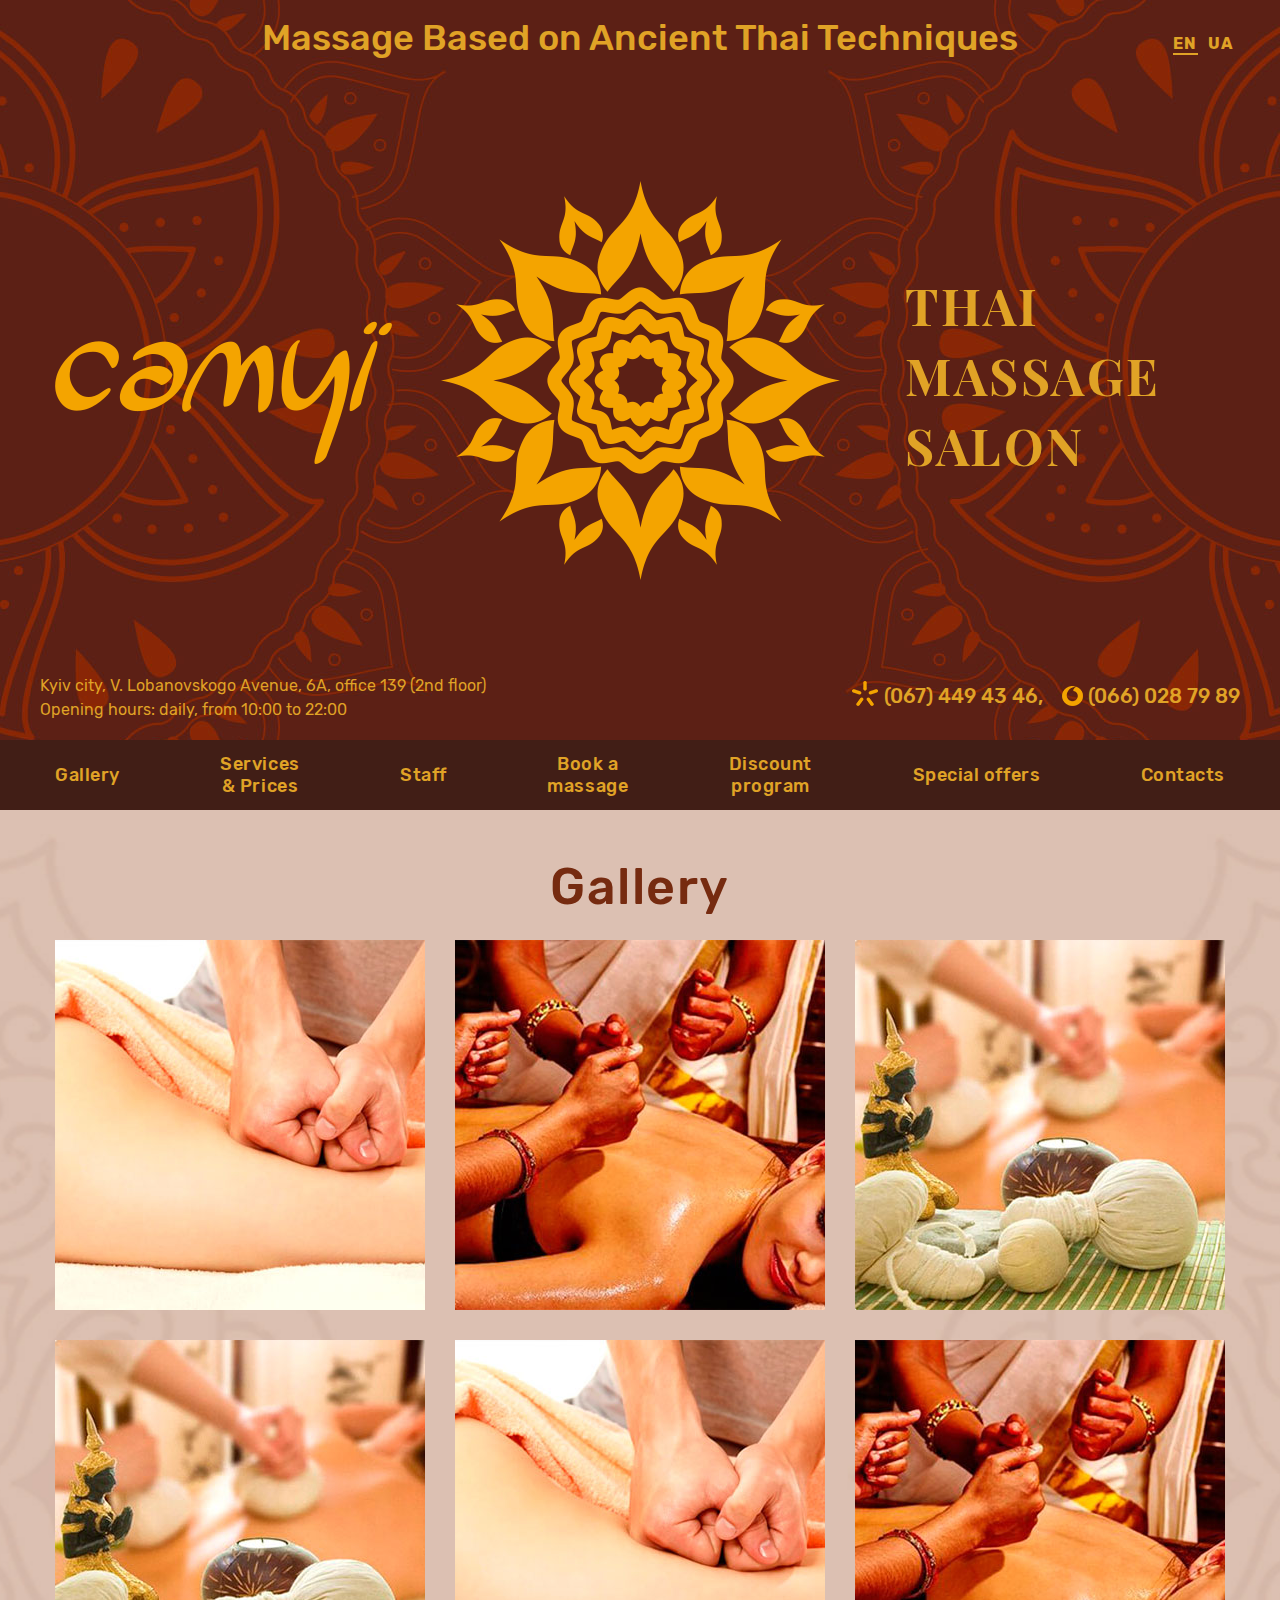
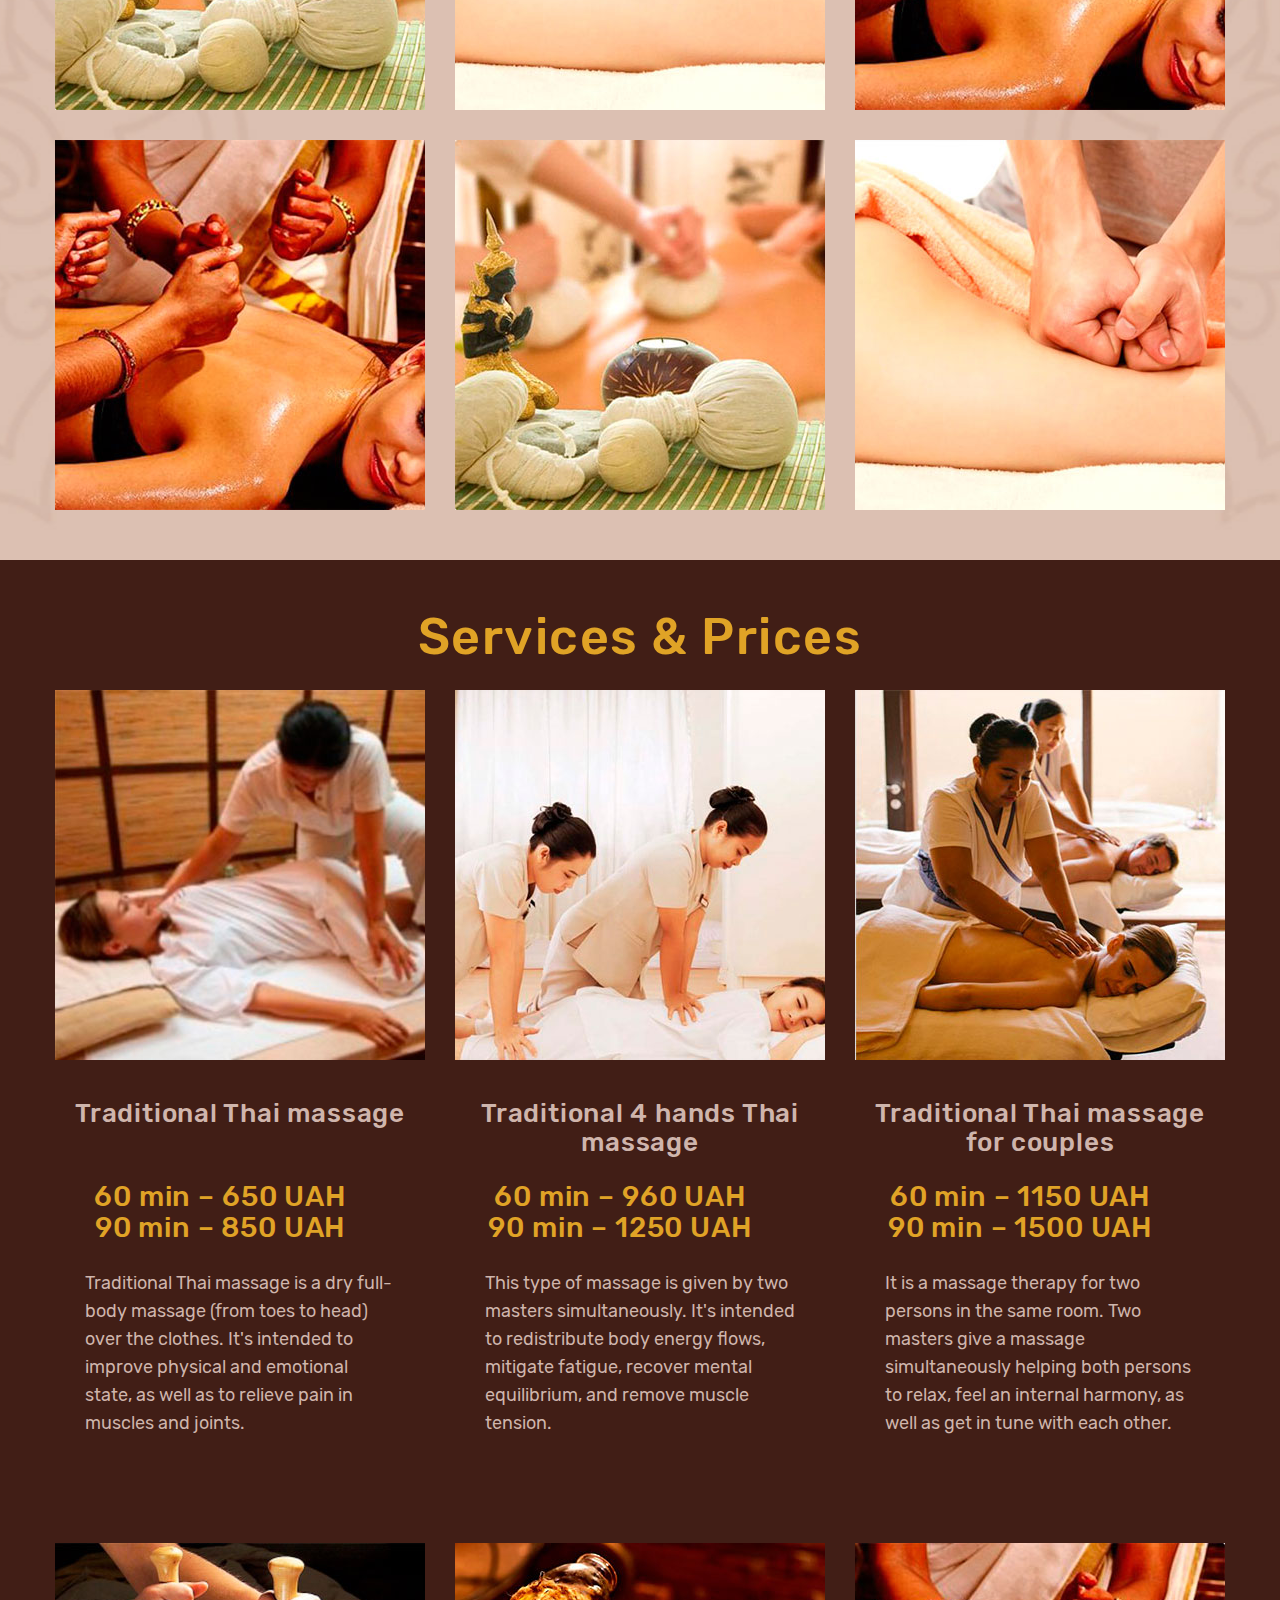
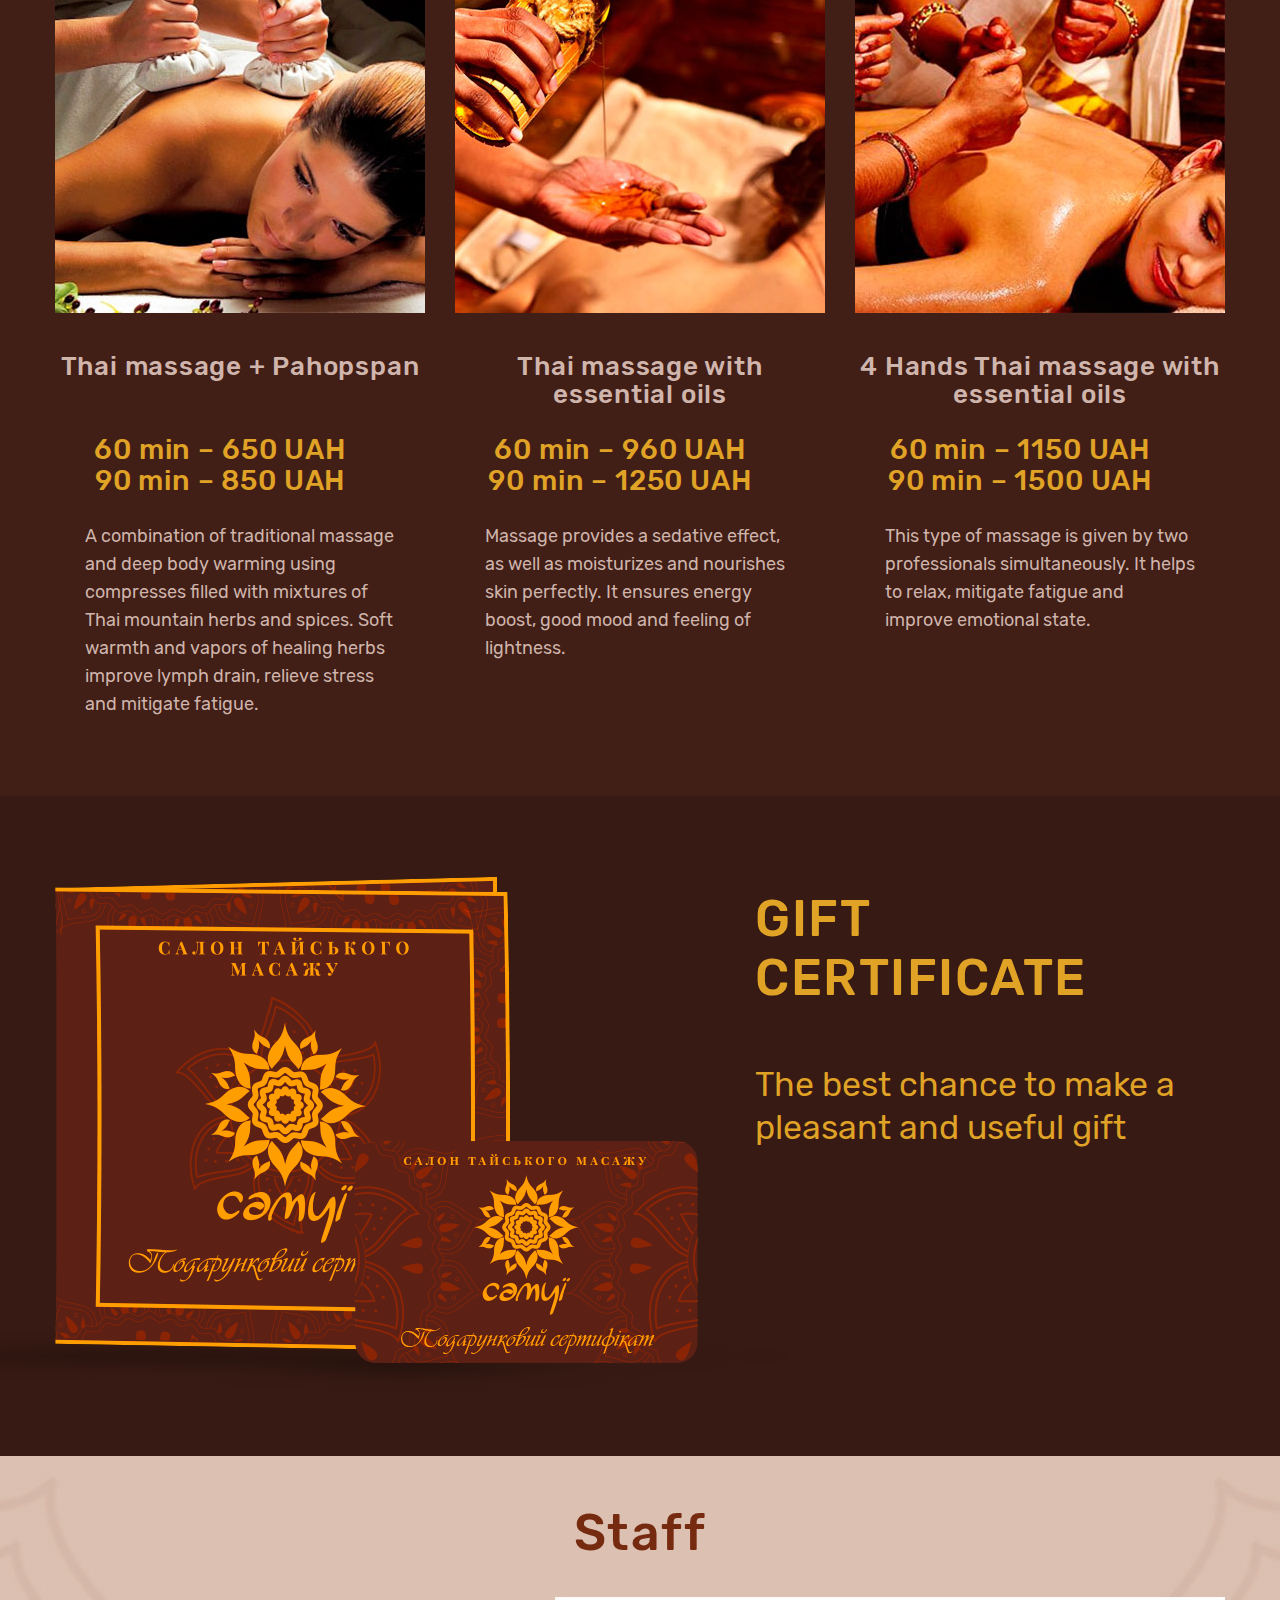
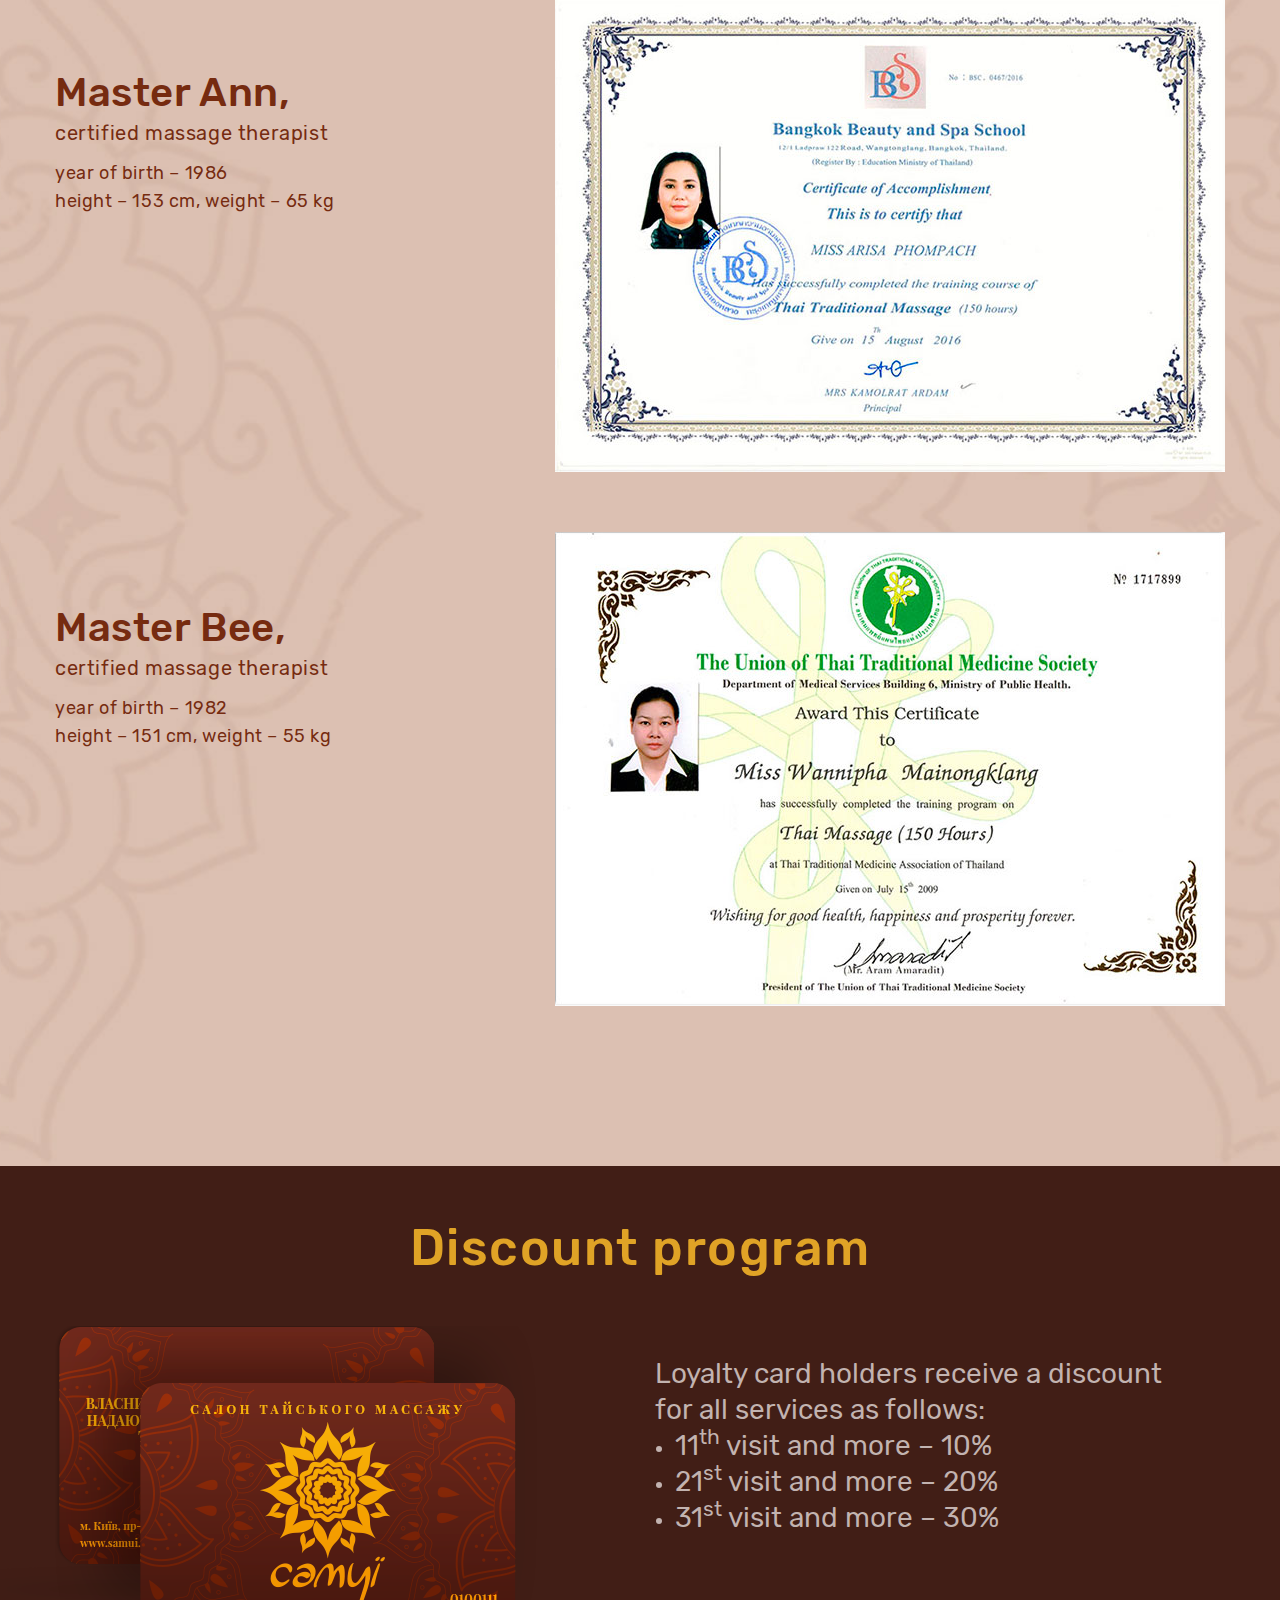
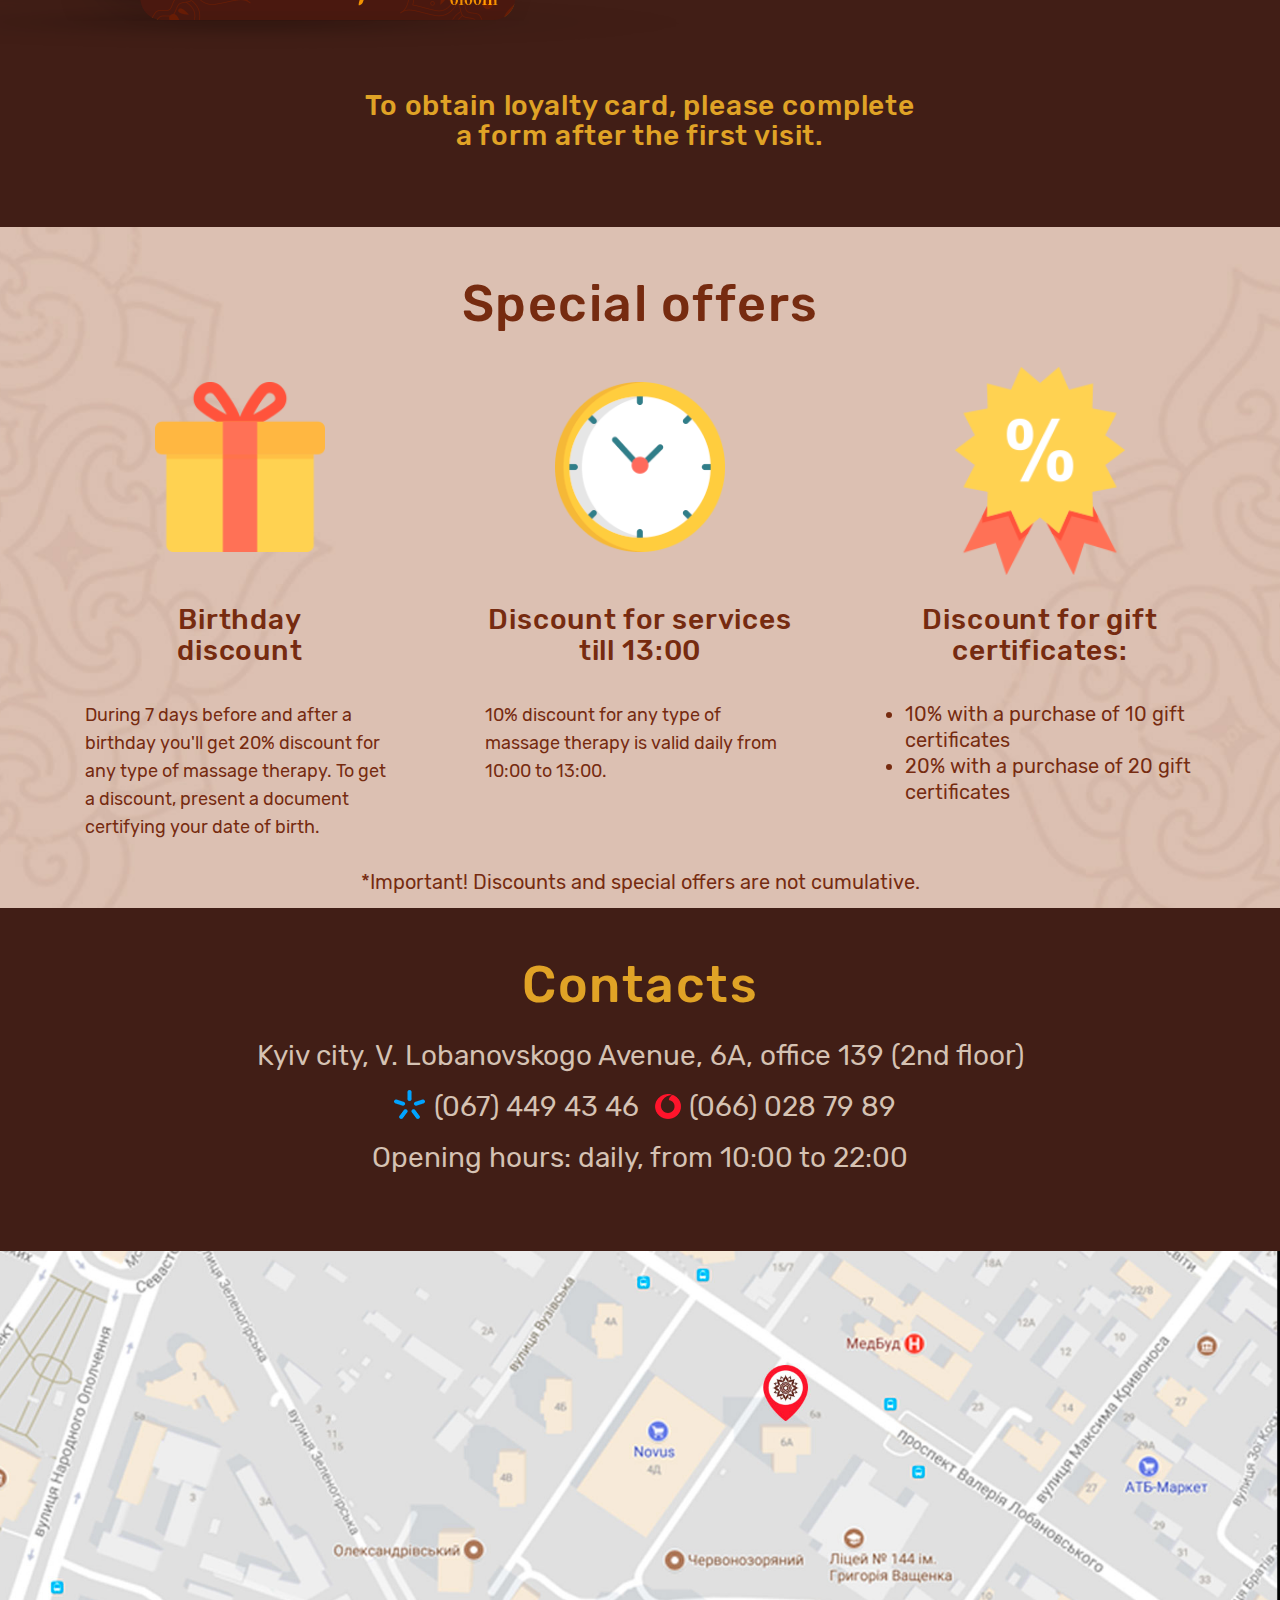
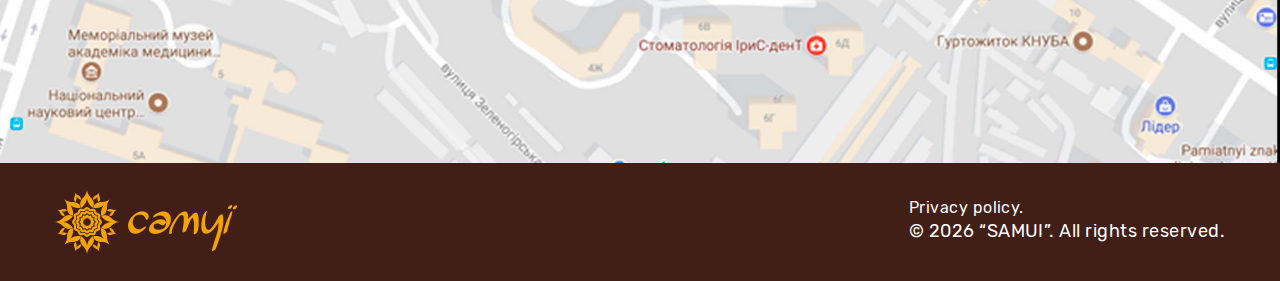
==== en.html @ f9233ba2 "+ eng" ====
<!DOCTYPE html>
<html lang="ua">
<head>
	<meta charset="utf-8" />
	<title>SAMUI - Massage Based on Ancient Thai Techniques</title>
	<meta http-equiv="X-UA-Compatible" content="IE=edge" />
	<meta name="viewport" content="width=device-width, initial-scale=1, maximum-scale=1" />
	<link rel="stylesheet" href="libs/bootstrap/css/bootstrap.min.css">
	<link rel="icon" type="image/ico" href="fav.ico" />
	<link rel="stylesheet" href="css/main.css" />
	<link rel="stylesheet" href="css/media.css" />
	<link rel="stylesheet" href="css/fonts.css" />
	<link rel="stylesheet" href="libs/animate/animate.min.css" />
	<link rel="stylesheet" href="libs/magnific-popup/magnific-popup.css" />
	<link rel="stylesheet" href="libs/slick/slick.css" />
	<link rel="stylesheet" href="libs/slick/slick-theme.css" />
	<link rel="stylesheet" href="libs/datetime/jquery.datetimepicker.min.css">
	<link rel="stylesheet" href="https://maxcdn.bootstrapcdn.com/font-awesome/4.7.0/css/font-awesome.min.css">
</head>
<body>
	<div class="menu--scrolled">
		<div class="container relative">
			<div class="top_menu">
				<div class="phone">
					<a href="tel:+380674494346">(067) 449 43 46</a>
					<a href="tel:+380660287989">(066) 028 79 89</a>
				</div>
				<div class="top_lang">
					<ul class="lang">
						<li class="active">en</li>
						<a href="index.html"><li>ua</li></a>
					</ul>
				</div>
				<!-- <div class="top_btn">
					<a href="#topFormWrapper" class="popup"><button>Передзвоніть мені</button></a>
				</div> -->
			</div>
			<div class="menu--scrolled_wrapper">
				<div class="logo">
					<img src="img/logo_menu.png" alt="">
				</div>
				<ul class="menu2">
					<a class="scroll" href="#gallery"><li>Gallery</li></a>
					<a class="scroll" href="#price"><li>Services <br> & Prices</li></a>
					<a class="scroll" href="#personal"><li>Staff</li></a>
					<a class="popup" href="#bookFormWrapper"><li>Book a <br>massage</li></a>
					<a class="scroll" href="#discount"><li>Discount <br> program</li></a>
					<a class="scroll" href="#gift"><li>Special offers</li></a>
					<a class="scroll" href="#contact"><li>Contacts</li></a>
				</ul>
			</div>	
		</div>
	</div>
	<!-- main -->
	<main>
		<div class="container relative">
			<div class="toggle_btn">
				<span class="sandwich">
					<span class="sw-topper"></span>
					<span class="sw-bottom"></span>
					<span class="sw-footer"></span>
				</span>
			</div>
			<ul class="lang">
				<li class="active">en</li>
				<a href="index.html"><li>ua</li></a>
			</ul>
			<div class="top_desc">
				Massage Based on Ancient Thai Techniques
			</div>
			<div class="main_content">
				<img src="img/logo.png" alt="">
				<h1>THAI MASSAGE SALON</h1>
			</div>
			<div class="main_contact">
				<div class="adress">
					Kyiv city, V. Lobanovskogo Avenue, 6А, office 139 (2nd floor) <br>Opening hours: daily, from 10:00 to 22:00
				</div>
				<div class="phone">
					<a href="tel:+380674494346">(067) 449 43 46</a>,
					<a href="tel:+380660287989">(066) 028 79 89</a>
				</div>
			</div>
		</div>
	</main>
	<!-- main -->

	<div class="menu">
		<div class="container">
			<ul>
				<a class="scroll" href="#gallery"><li>Gallery</li></a>
				<a class="scroll" href="#price"><li>Services <br> & Prices</li></a>
				<a class="scroll" href="#personal"><li>Staff</li></a>
				<a class="popup" href="#bookFormWrapper"><li>Book a <br>massage</li></a>
				<a class="scroll" href="#discount"><li>Discount <br> program</li></a>
				<a class="scroll" href="#gift"><li>Special offers</li></a>
				<a class="scroll" href="#contact"><li>Contacts</li></a>
			</ul>
		</div>
	</div>


	<section id="gallery" class="gallery">
		<div class="container">
			<h3>Gallery</h3>
			<div class="gallery_wrapper">
				<img src="img/gallery_1.jpg" alt="">
				<img src="img/gallery_2.jpg" alt="">
				<img src="img/gallery_3.jpg" alt="">
				<img src="img/gallery_3.jpg" alt="">
				<img src="img/gallery_1.jpg" alt="">
				<img src="img/gallery_2.jpg" alt="">
				<img src="img/gallery_2.jpg" alt="">
				<img src="img/gallery_3.jpg" alt="">
				<img src="img/gallery_1.jpg" alt="">
			</div>
		</div>
	</section>

	<section id="price" class="price">
		<div class="container">
			<h3 class="yellow">Services & Prices</h3>
			<div class="row">
				<div class="col-sm-4">
					<img src="img/price_1.jpg" alt="">
					<h4>Traditional Thai massage <span>1</span></h4>
					<h5>60 min – 650 UAH <br>90 min – 850 UAH</h5>
					<p>Traditional Thai massage is a
dry full-body massage (from
toes to head) over the clothes.
It's intended to improve
physical and emotional state, as
well as to relieve pain in
muscles and joints.</p>
				</div>
				<div class="col-sm-4">
					<img src="img/price_2.jpg" alt="">
					<h4>Traditional 4 hands Thai massage</h4>
					<h5>60 min – 960 UAH <br>90 min – 1250 UAH</h5>
					<p>This type of massage is given by
two masters simultaneously.
It's intended to redistribute
body energy flows, mitigate
fatigue, recover mental
equilibrium, and remove
muscle tension.</p>
				</div>
				<div class="col-sm-4">
					<img src="img/price_3.jpg" alt="">
					<h4>Traditional Thai massage for couples</h4>
					<h5>60 min – 1150 UAH <br>90 min – 1500 UAH</h5>
					<p>It is a massage therapy for two
persons in the same room. Two
masters give a massage
simultaneously helping both
persons to relax, feel an
internal harmony, as well as get
in tune with each other.</p>
				</div>
			<!-- </div>
			<div class="row"> -->
				<div class="col-sm-4">
					<img src="img/price_4.jpg" alt="">
					<h4>Thai massage + Pahopspan <br><span>1</span></h4>
					<h5>60 min – 650 UAH <br>90 min – 850 UAH</h5>
					<p>A combination of traditional
massage and deep body
warming using compresses
filled with mixtures of Thai
mountain herbs and spices. Soft
warmth and vapors of healing
herbs improve lymph drain,
relieve stress and mitigate
fatigue.</p>
				</div>
				<div class="col-sm-4">
					<img src="img/price_5.jpg" alt="">
					<h4>Thai massage with essential oils</h4>
					<h5>60 min – 960 UAH <br>90 min – 1250 UAH</h5>
					<p>Massage provides a sedative
effect, as well as moisturizes
and nourishes skin perfectly. It
ensures energy boost, good
mood and feeling of lightness.</p>
				</div>
				<div class="col-sm-4">
					<img src="img/price_6.jpg" alt="">
					<h4>4 Hands Thai massage with essential oils</h4>
					<h5>60 min – 1150 UAH <br>90 min – 1500 UAH</h5>
					<p>This type of massage is given by
two professionals
simultaneously.
It helps to relax, mitigate
fatigue and improve emotional
state.</p>
				</div>
			</div>
		</div>
	</section>
	
	<section id="gift" class="gift">
		<div class="container">
			<div class="row">
				<div class="col-sm-6 col-md-7 gift_pict">
					<img src="img/gift.png" alt="">
					<img class="shadow" src="img/shadow.png" alt="">
				</div>
				<div class="col-sm-6 col-md-5">
					<h3 class="yellow">GIFT <br>CERTIFICATE</h3>
					<p>The best chance to make a pleasant and useful gift</p>
				</div>
			</div>
		</div>
	</section>

	<section id="personal" class="personal">
		<div class="container">
			<h3>Staff</h3>
			<div class="row">
				<div class="col-sm-5 col-md-5">
					<img src="img/personal_1.jpg" alt="">
					<h4>Master Ann, <br><span>certified massage therapist</span></h4>
					<p>year of birth – 1986 <br>height – 153 cm, weight – 65 kg</p>
				</div>
				<div class="col-sm-7 col-md-7 cert">
					<img src="img/personal_cert_1.jpg" alt="">
				</div>
			</div>
			<div class="row">
				<div class="col-sm-5 col-md-5">
					<img src="img/personal_1.jpg" alt="">
					<h4>Master Bee, <br><span>certified massage therapist</span></h4>
					<p>year of birth – 1982 <br>height – 151 cm, weight – 55 kg</p>
				</div>
				<div class="col-sm-7 col-md-7 cert">
					<img src="img/personal_cert_2.jpg" alt="">
				</div>
			</div>
		</div>
	</section>
	
	<section id="discount" class="discount">
		<div class="container">
			<h3 class="yellow">Discount program</h3>
			<div class="row">
				<div class="col-sm-6 col-lg-5 col-md-6">
					<img src="img/cert.png" alt="">
					<img src="img/shadow2.png" alt="" class="shadow">
				</div>
				<div class="col-sm-6 col-md-6 col-lg-6 col-lg-offset-1 discount_text">
					<p>Loyalty card holders receive a discount <br>for all services as follows:</p>
					<ul>
						<li><span>11<sup>th</sup> visit and more – 10%</span></li>
						<li><span>21<sup>st</sup> visit and more – 20%</span></li>
						<li><span>31<sup>st</sup> visit and more – 30%</span></li>
					</ul>
				</div>
			</div>
			<h5>To obtain loyalty card, please complete <br>a form after the first visit.</h5>
		</div>
	</section>

	<section class="promo">
		<div class="container">
			<h3>Special offers</h3>
			<div class="row">
				<div class="col-sm-4">
					<div class="promo_pict">
						<img src="img/promo_1.png" alt="">
					</div>
					<h4>Birthday <br>discount</h4>
					<p>During 7 days before and after a
birthday you'll get 20% discount
for any type of massage
therapy. To get a discount,
present a document certifying
your date of birth.</p>
				</div>
				<div class="col-sm-4">
					<div class="promo_pict">
						<img src="img/promo_2.png" alt="">
					</div>
					<h4>Discount for services <br>till 13:00</h4>
					<p>10% discount for any type of
massage therapy is valid daily
from 10:00 to 13:00.</p>
				</div>
				<div class="col-sm-4">
					<div class="promo_pict">
						<img src="img/promo_3.png" alt="">
					</div>
					<h4>Discount for gift <br>certificates:</h4>
					<ul>
						<li><span>10% with a purchase of 10 gift certificates</span></li>
						<li><span>20% with a purchase of 20 gift certificates</span></li>
					</ul>
				</div>
			</div>
			<h5>*Important! Discounts and special offers are not cumulative.</h5>
		</div>
	</section>

	<section id="contact" class="contact">
		<div class="container">
			<h3 class="yellow">Contacts</h3>
			<p>Kyiv city, V. Lobanovskogo Avenue, 6А, office 139 (2nd floor)</p>
			<p><a href="tel:+380674494346">(067) 449 43 46</a><a href="tel:+380660287989">(066) 028 79 89</a></p>
			<p>Opening hours: daily, from 10:00 to 22:00</p>
		</div>
	</section>

	<section class="map">
		<img src="img/map.jpg" alt="">
	</section>

	<footer>
		<div class="container">
			<div class="footer_wrapper">
				<img src="img/logo_footer.png" alt="">
				<div class="policy">
					<a class="popup" href="#politics">Privacy policy.</a>
					<p>&copy; <script type="text/javascript">var mdate = new Date(); document.write(mdate.getFullYear());</script> “SAMUI”. All rights reserved.</p>
				</div>
			</div>
		</div>
	</footer>
	<div class="hidden">
		<div class="politics" id="politics">
			<h3>Политика конфиденциальности</h3>
			<div class="politics_text">
				<p>
				Ваша конфиденциальность очень важна для нас. Мы хотим, чтобы Ваша работа в Интернет по возможности была максимально приятной и полезной, и Вы совершенно спокойно использовали широчайший спектр информации, инструментов и возможностей, которые предлагает Интернет.<br><br>
				Личная информация Членов, собранная при регистрации (или в любое другое время) преимущественно используется для подготовки Продуктов или Услуг в соответствии с Вашими потребностями. Ваша информация не будет передана или продана третьим сторонам. Однако мы можем частично раскрывать личную информацию в особых случаях, описанных в «Согласии с рассылкой»<br><br>
				<b>Какие данные собираются на сайте</b><br>
				При добровольной регистрации на получение рассылки «Инсайдер интернет предпринимателя» вы отправляете свое Имя и E-mail через форму регистрации.<br><br>
				<b>С какой целью собираются эти данные</b><br>
				Имя используется для обращения лично к вам, а ваш e-mail для отправки вам писем рассылок, новостей тренинга, полезных материалов, коммерческих предложений.<br>
				Ваши имя и e-mail не передаются третьим лицам, ни при каких условиях кроме случаев, связанных с исполнением требований законодательства. Ваше имя и e-mail на защищенных серверах сервиса getresponse.com и используются в соответствии с его политикой конфиденциальности.<br><br>
				Вы можете отказаться от получения писем рассылки и удалить из базы данных свои контактные данные в любой момент, кликнув на ссылку для отписки, присутствующую в каждом письме.<br><br>
				<b>Как эти данные используются</b><br>
				На сайте www.site.com используются куки (Cookies) и данные о посетителях сервиса Google Analytics.<br><br>
				При помощи этих данных собирается информация о действиях посетителей на сайте с целью улучшения его содержания, улучшения функциональных возможностей сайта и, как следствие, создания качественного контента и сервисов для посетителей.<br><br>
				Вы можете в любой момент изменить настройки своего браузера так, чтобы браузер блокировал все файлы cookie или оповещал об отправке этих файлов. Учтите при этом, что некоторые функции и сервисы не смогут работать должным образом.<br><br>
				<b> Как эти данные защищаются</b><br>
				Для защиты Вашей личной информации мы используем разнообразные административные, управленческие и технические меры безопасности. Наша Компания придерживается различных международных стандартов контроля, направленных на операции с личной информацией, которые включают определенные меры контроля по защите информации, собранной в Интернет.<br><br>
				Наших сотрудников обучают понимать и выполнять эти меры контроля, они ознакомлены с нашим Уведомлением о конфиденциальности, нормами и инструкциями.<br><br>
				Тем не менее, несмотря на то, что мы стремимся обезопасить Вашу личную информацию, Вы тоже должны принимать меры, чтобы защитить ее.<br><br>
				Мы настоятельно рекомендуем Вам принимать все возможные меры предосторожности во время пребывания в Интернете. Организованные нами услуги и веб-сайты предусматривают меры по защите от утечки, несанкционированного использования и изменения информации, которую мы контролируем. Несмотря на то, что мы делаем все возможное, чтобы обеспечить целостность и безопасность своей сети и систем, мы не можем гарантировать, что наши меры безопасности предотвратят незаконный доступ к этой информации хакеров сторонних организаций.<br><br>
				В случае изменения данной политики конфиденциальности вы сможете прочитать об этих изменениях на этой странице или, в особых случаях, получить уведомление на свой e-mail.<br><br>
				Для связи с администратором сайта по любым вопросам вы можете написать письмо на e-mail: test@gmail.com
			</p>
			</div>
		</div>
	</div>
	<div class="hidden">
		<div class="form_wrapper" id="topFormWrapper">
			<h6>Заполните форму,</h6>
			<p>чтобы оставить заявку <br>для подбора компрессора и получить сертификат на сумму до 20 000 грн</p>
			<form method="post" class="form" id="topForm" action="mail.php">
				<input type="hidden" name="whatform" value="Форма - Задать вопрос специалисту" />
				<input type="text" name="name" placeholder="Ваше имя" />
				<input type="tel" name="phone" class="phone" placeholder="Ваш телефон" />
				<input type="email" name="email" placeholder="Ваш e-mail" />
				<button class="main_btn">Перезвоните мне</button>
			</form>
		</div>
	</div>
	<div class="hidden">
		<div class="form_wrapper" id="bookFormWrapper">
			<h6>Fill in the form,</h6>
			<p>for booking a massage</p>
			<form method="post" class="form" id="bookForm" action="mail.php">
				<input type="hidden" name="whatform" value="Форма - Записаться на массаж" />
				<input type="text" name="name" placeholder="Your name" />
				<input type="tel" name="phone" class="phone" placeholder="Your phone number" />
				<input type="email" name="email" placeholder="Your e-mail" />
				<input class="datetimepicker" placeholder="Choose a date and time" name="date" type="text">
				<select name="master">
					<option value="" disabled selected>Сhoose a masseur</option>
					<option value="">Master Ann</option>
					<option value="">Master Bee</option>
				</select>
				<button class="main_btn">Book a massage</button>
			</form>
		</div>
	</div>
	<!--[if lt IE 9]>
	<script src="libs/html5shiv/es5-shim.min.js"></script>
	<script src="libs/html5shiv/html5shiv.min.js"></script>
	<script src="libs/html5shiv/html5shiv-printshiv.min.js"></script>
	<script src="libs/respond/respond.min.js"></script>
	<![endif]-->

	<script src="libs/jquery/jquery-2.1.4.min.js"></script>
	<script src="libs/jquery-ui/jquery-ui.min.js"></script>
	<script src="libs/bootstrap/js/bootstrap.min.js"></script>
	<script src="libs/magnific-popup/jquery.magnific-popup.min.js"></script>
	<script src="libs/slick/slick.min.js"></script>
	<script src="libs/maskedinput/jquery.maskedinput.min.js"></script>
	<script src="libs/validation/jquery.validate.min.js"></script>
	<script src="libs/animate/wow.min.js"></script>
	<script src="libs/datetime/jquery.datetimepicker.full.min.js"></script>
	<script>
		new WOW().init();
	</script>
	<script src="js/common.js"></script>
	
</body>
</html>
---- css/main.css ----
body {
	font: 2rem "Rubik", sans-serif;
	min-width: 320px;
	font-weight: normal;
	position: relative;
	max-width: 1920px;
	margin: 0 auto;
	overflow-x: hidden;
}
img {
	height: auto;
}
p {
	font-size: 1.8rem;
	line-height: 2.8rem;
	margin: 0;
}
.dot {
	position: relative;
	z-index: 300;
}
.mfp-counter {
	display: none;
}
.slick-active .dot {
	
}
.next, .prev {
	position: absolute;
	z-index: 300;
	cursor: pointer;
	bottom: -10px;
}
.next {
	font-size: 40px;
	color: #e0a326;
	right: 0;
}
.next:hover {
	background-image: url("../img/next_hover.png");
}
.prev {
	font-size: 40px;
	color: #e0a326;
	left: 0;
}
.prev:hover {
	background-image: url("../img/prev_hover.png");
}
.slider_wrapper {
	position: relative;
	display: none;
}
.slider_wrapper:after, .slider:after {
	content: "";
	display: table;
	clear: both;
}
.toggle_btn {
	display: none;
	height: 30px;
	width: 30px;
	position: fixed;
	z-index: 200;
	top: 15px;
	right: 15px;
	left: auto;
	background-color: #e0a326;
	-webkit-border-radius: 3px;
	-moz-border-radius: 3px;
	-ms-border-radius: 3px;
	-o-border-radius: 3px;
	border-radius: 3px;
}
.toggle_btn .sandwich {
	width: 30px;
  height: 30px;
  position: absolute;
  top: 0;
  bottom: 0;
  left: 0;
  right: 0;
  margin: auto;
}
.toggle_btn .sandwich span {
	height: 2px;
    width: 24px;
    position: relative;
    border-radius: 2px;
    left: 3px;
    background-color: #371a13;
    display: block;
}
.toggle_btn .sandwich span.sw-topper {
	top: 6px;
    transition: transform 0.3s, top 0.2s;
}
.toggle_btn .sandwich span.sw-bottom {
	top: 12px;
    transition: transform 0.3s, top 0.2s;
    transition-delay: 0.1s, 0s;
}
.toggle_btn .sandwich span.sw-footer {
	top: 18px;
    transition: all 0.5s;
    transition-delay: 0.1s;
}
.toggle_btn .sandwich.active .sw-topper {
	top: 15px;
	-moz-transform: rotate(-45deg);
	transform: rotate(-45deg);
}
.toggle_btn .sandwich.active .sw-bottom {
	top: 13px;
	-moz-transform: rotate(45deg);
	transform: rotate(45deg);
}
.toggle_btn .sandwich.active .sw-footer {
	opacity: 0;
	top: 0;
	transform: rotate(180deg);
}
.relative {
	position: relative;
}
button {
	border: none;
	background: none;
}
button, button:focus, button:hover, input, .thumbnail, .slick-slide, img, ul, li, a, a:focus, a:hover, div, div:focus textarea, textarea:focus {
	outline: none;
	text-decoration: none;
	color: inherit;
}
.politics {
	background-color: #fff;
}
.politics p {
	font-size: 18px;
	color: #000;
}
.politics_text {
	padding: 20px 40px;
}
.politics h3 {
	background: #1782ab;
	font-size: 24px;
	color: #fff;
	text-transform: uppercase;
	text-align: center;
	padding: 20px 0;
	margin: 0;
}
@media only screen and (max-width : 767px) {
	.politics h3 {
		font-size: 23px;
	}
}
section {
	padding-top: 5rem;
	position: relative;
	background-repeat: no-repeat;
	background-position: center top;
}
section h6 {
	font-weight: bold;
	font-size: 24px;
}
section h4 {
	font-size: 2.6rem;
}
section h3 {
	font-size: 5rem;
	font-weight: 500;
	letter-spacing: .03em;
	text-align: center;
	margin-top: 0;
	margin-bottom: 2.5rem;
	color: #762b10;
}
section h3.yellow {
	color: #e0a326;
}
ul {
	list-style-type: none;
	padding: 0;
}
.thanks_body {
	background-image: -webkit-linear-gradient(to bottom right, #ffb206, #6eb016);
	background-image: -moz-linear-gradient(to bottom right, #ffb206, #6eb016);
	background-image: -ms-linear-gradient(to bottom right, #ffb206, #6eb016);
	background-image: linear-gradient(to bottom right, #ffb206, #6eb016);
	background-repeat: no-repeat;
	background-position-x: center;
	margin: 0;
	height: 100%;
	color: #fff;
	display: table;
	width: 100%;
	text-align: center;
}
.thanks_body h4 {
	font-size: 36px;
	margin-top: 0;
}
.thanks_body p {
	font-size: 24px;
	margin-bottom: 0;
}
.thanks_page {
	display: table-cell;
	vertical-align: middle;
}
footer {
	background-color: #411e16;
	color: #fff;
}
footer .footer_wrapper {
	height: 118px;
	display: -webkit-box;
	display: -moz-box;
	display: -ms-flexbox;
	display: -webkit-flex;
	display: flex;
	-webkit-box-pack: space-between;
	-webkit-justify-content: space-between;
	-ms-flex-pack: space-between;
	justify-content: space-between;
	-webkit-box-align: center;
	-webkit-flex-align: center;
	-ms-flex-align: center;
	-webkit-align-items: center;
	align-items: center;
	font-size: 1.6rem;
	letter-spacing: .03em;
}
.form_wrapper {
	margin: auto;
	text-align: center;
	position: relative;
	background-color: #411e16;
	border: 4px solid #e0a326;
	max-width: 470px;
	padding: 5rem 0;
}
.form_wrapper h6 {
	font-weight: 500;
	font-size: 3rem;
	color: #e0a326;
}
.form_wrapper p {
	font-size: 2rem;
	color: #e0a326;
}
label.error {
	color: red;
}
.form input::-webkit-input-placeholder {
	font-size: 1.8rem;
	color: #000;
}
.form input::-moz-placeholder {
	font-size: 1.8rem;
	color: #000;
}
.form input:-ms-input-placeholder {
	font-size: 1.8rem;
	color: #000;
}
.form input:-moz-placeholder {
	font-size: 1.8rem;
	color: #000;
}
.form textarea::-webkit-input-placeholder {
	font-size: 1.8rem;
	color: #000;
}
.form textarea::-moz-placeholder {
	font-size: 1.8rem;
	color: #000;
}
.form textarea:-ms-input-placeholder {
	font-size: 1.8rem;
	color: #000;
}
.form textarea:-moz-placeholder {
	font-size: 1.8rem;
	color: #000;
}
.form input, select {
	width: 100%;
	max-width: 370px;
	-webkit-border-radius: 3px;
	-ms-border-radius: 3px;
	-moz-border-radius: 3px;
	-o-border-radius: 3px;
	border-radius: 3px;
	margin-top: 15px;
	color: #000;
	height: 60px;
	border: 0;
	text-indent: 3rem;
}
.form button {
	width: 100%;
	max-width: 370px;
	margin-top: 15px;
}
.top_desc {
	font-size: 3.6rem;
	line-height: 4.6rem;
	font-weight: 500;
	text-align: center;
}
h1{
	font: 5rem "PlayfairDisplay", sans-serif;
	line-height: 7rem;
	letter-spacing: .05em;
	font-weight: bold;
	text-transform: uppercase;
	position: relative;
	padding-top: 9rem;
	left: 65px;
}
main {
	background-image: url("../img/main.jpg");
	color: #e0a326;
	height: 740px;
	background-repeat: no-repeat;
	background-position: center top;
	padding-top: 15px;
}
main .container {
	height: 100%;
}
.main_content {
	margin-top: 12rem;
}
.main_contact {
	position: absolute;
	width: 100%;
	bottom: 0;
	left: 0;
	padding-bottom: 1.8rem;
	/*display: -webkit-box;
	display: -moz-box;
	display: -ms-flexbox;
	display: -webkit-flex;
	display: flex;
	-webkit-box-pack: space-between;
	-webkit-justify-content: space-between;
	-ms-flex-pack: space-between;
	justify-content: space-between;
	-webkit-box-align: center;
	-webkit-flex-align: center;
	-ms-flex-align: center;
	-webkit-align-items: center;
	align-items: center;*/
}
.main_contact .phone {
	font-weight: 500;
	font-size: 2rem;
	float: right;
	padding-top: 1rem;
}
.main_contact .adress {
	font-size: 1.6rem;
	line-height: 2.4rem;
	float: left;
}
.main_contact .phone a {
	margin-left: 4rem;
	position: relative;
}
.main_contact .phone a:before {
	content: "";
	position: absolute;
	left: -32px;
}
.main_contact .phone a:first-of-type:before {
	width: 26px;
	height: 25px;
	background-image: url("../img/phone1_icon.png");
	top: -3px;
}
.main_contact .phone a:last-of-type:before {
	width: 21px;
	height: 20px;
	background-image: url("../img/phone2_icon.png");
	left: -26px;
	top: 2px;
}
.main_content img {
	float: left;
}
.main_content:after {
	display: table;
	clear: both;
	content: "";
}
.lang {
	position: absolute;
	right: 0;
	top: 15px;
}
.lang li {
	text-transform: uppercase;
	display: inline-block;
	margin-right: 5px;
	font-size: 16px;
	letter-spacing: .1em;
	font-weight: bold;
}
.lang li.active {
	border-bottom: 2px solid #e0a326;
}
.menu {
	background-color: #411e16;
	height: 70px;
	color: #e0a326;
}
.menu--scrolled {
	position: fixed;
	border-bottom: 2px solid #e0a326;
	z-index: 200;
	background-color: #411e16;
	color: #e0a326;
	top: 0;
	left: 0;
	width: 100%;
	display: none;
	-webkit-box-shadow: 0 5px 12px rgba(0,0,0,.5);
	-moz-box-shadow: 0 5px 12px rgba(0,0,0,.5);
	-ms-box-shadow: 0 5px 12px rgba(0,0,0,.5);
	box-shadow: 0 5px 12px rgba(0,0,0,.5);
}
.logo {
	width: 16.66666667%;
}
.logo img {
	position: relative;
	top: 5px;
}
.top_menu {
	position: absolute;
	right: 0;
	top: 20px;
}
.top_menu div {
	float: left;
}
.top_menu .lang {
	position: static;
	margin-left: 2.5rem;
}
.top_menu .phone a {
	margin-left: 7rem;
}
.top_menu .top_btn {
	margin-left: 3rem;
}
.top_menu .phone {
	font-weight: 500;
	font-size: 2rem;
}
.top_menu .phone a {
	position: relative;
}
.top_menu .phone a:before {
	content: "";
	position: absolute;
	left: -35px;
}
.top_menu .phone a:first-of-type:before {
	width: 26px;
	height: 25px;
	background-image: url("../img/phone1_icon.png");
	top: -3px;
}
.top_menu .phone a:last-of-type:before {
	width: 21px;
	height: 20px;
	background-image: url("../img/phone2_icon.png");
	left: -30px;
	top: 2px;
}
.top_btn button {
	width: 170px;
	color: #762b10;
	height: 32px;
	-webkit-border-radius: 3px;
	-moz-border-radius: 3px;
	border-radius: 3px;
	background-color: #c78f23;
	font-size: 14px;
	letter-spacing: .03em;
	font-weight: 500;
	position: relative;
	top: -5px;
}
.main_btn {
	width: 100%;
	max-width: 370px;
	color: #762b10;
	height: 60px;
	-webkit-border-radius: 3px;
	-moz-border-radius: 3px;
	border-radius: 3px;
	background-color: #c78f23;
	font-size: 1.8rem;
	letter-spacing: .03em;
	font-weight: 500;
	-webkit-transition: all .3s;
	-moz-transition: all .3s;
	-ms-transition: all .3s;
	transition: all .3s;
}
.mfp-close-btn-in .mfp-close {
	color: #c78f23!important;
}
.main_btn:hover {
	background-color: #762b10;
	color: #c78f23;
}
.menu--scrolled_wrapper {
	height: 160px;
	display: -webkit-box;
	display: -moz-box;
	display: -ms-flexbox;
	display: -webkit-flex;
	display: flex;
	-webkit-box-pack: space-between;
	-webkit-justify-content: space-between;
	-ms-flex-pack: space-between;
	justify-content: space-between;
	-webkit-box-align: flex-end;
	-webkit-flex-align: flex-end;
	-ms-flex-align: flex-end;
	-webkit-align-items: flex-end;
	align-items: flex-end;
	padding-bottom: 15px;
}
.menu--scrolled_wrapper ul.menu2 {
	display: -webkit-box;
	display: -moz-box;
	display: -ms-flexbox;
	display: -webkit-flex;
	display: flex;
	-webkit-box-pack: space-between;
	-webkit-justify-content: space-between;
	-ms-flex-pack: space-between;
	justify-content: space-between;
	-webkit-box-align: center;
	-webkit-flex-align: center;
	-ms-flex-align: center;
	-webkit-align-items: center;
	align-items: center;
	margin: 0;
	font-size: 1.8rem;
	font-weight: bold;
	width: 83.33333333%;
	padding-left: 30px;
}
.menu--scrolled_wrapper ul.menu2 li {
	text-align: center;
	font-size: 1.6rem;
	font-weight: 500;
	letter-spacing: .03em;
}
/*.menu--scrolled .logo {
	float: left;
}
.menu--scrolled .right_menu {
	float: right;
	width: 100%;
}*/
.menu ul {
	display: -webkit-box;
	display: -moz-box;
	display: -ms-flexbox;
	display: -webkit-flex;
	display: flex;
	-webkit-box-pack: space-between;
	-webkit-justify-content: space-between;
	-ms-flex-pack: space-between;
	justify-content: space-between;
	-webkit-box-align: center;
	-webkit-flex-align: center;
	-ms-flex-align: center;
	-webkit-align-items: center;
	align-items: center;
	font-size: 1.8rem;
	font-weight: 500;
	height: 100%;
}
.menu ul li {
	letter-spacing: .03em;
	text-align: center;
}
.menu .container {
	height: 100%;
}
.gallery {
	padding-bottom: 5rem;
	background-image: url("../img/bg1.jpg");
	-ms-background-size: cover;
	background-size: cover;
}
.gallery_wrapper {
	display: -ms-grid;
	display: grid;
	grid-template-columns: 1fr 1fr 1fr;
	grid-gap: 30px;
}
.gallery_wrapper img {
	max-width: 370px;
	max-height: 370px;
	-webkit-transition: transform .3s;
	-moz-transition: transform .3s;
	-ms-transition: transform .3s;
	transition: transform .3s;
}
.gallery_wrapper img:hover {
	-webkit-transform: scale(1.5);
	-moz-transform: scale(1.5);
	-ms-transform: scale(1.5);
	transform: scale(1.5);
	-webkit-box-shadow: 0px 0px 12px rgba(0,0,0,.7);
	-moz-box-shadow: 0px 0px 12px rgba(0,0,0,.7);
	-ms-box-shadow: 0px 0px 12px rgba(0,0,0,.7);
	box-shadow: 0px 0px 12px rgba(0,0,0,.7);
	-webkit-border-radius: 3px;
	-moz-border-radius: 3px;
	-ms-border-radius: 3px;
	border-radius: 3px;
	border: 1px solid #fff;
}
.price {
	background-color: #411e16;
}
.price img {
	width: 100%;
	max-width: 370px;
}
.price h4 {
	color: #cfb5ac;
	text-align: center;
	font-weight: 500;
	letter-spacing: .03em;
	margin: 4rem 0 2.5rem;
}
.price p {
	color: #cfb5ac;
	padding: 0 3rem;
	margin: 0;
	height: 224px;
}
.price h5 {
	color: #e0a326;
	letter-spacing: .03em;
	font-size: 2.8rem;
	font-weight: 500;
	text-align: center;
	padding-right: 4rem;
	margin-bottom: 2.5rem;
}
.price h4 span {
	opacity: 0;
	display: block;
}
.price .col-sm-4 {
	margin-bottom: 5rem;
}
.gift {
	background-color: #371a13;
	background-image: url("../img/gift_bg.png");
	padding: 8rem 0 9.3rem;
}
.gift img {
	position: relative;
	z-index: 1;
}
.gift img.shadow {
	position: absolute;
	bottom: -30px;
	z-index: 0;
	left: -450px;
}
.gift h3 {
	line-height: 5.9rem;
	text-transform: uppercase;
	text-align: left;
	margin-top: 1.4rem;
	margin-bottom: 5.5rem;
}
.gift p {
	line-height: 4.3rem;
	font-size: 3.4rem;
	color: #e0a326;
}
.personal {
	color: #762b10;
	letter-spacing: .03em;
	padding-bottom: 10rem;
	background-image: url("../img/bg2.jpg");
	-ms-background-size: cover;
	background-size: cover;
}
.personal .row {
	margin-bottom: 6rem;
}
.personal .cert img {
	width: 100%;
	max-width: 670px;
}
.personal h3 {
	margin-bottom: 3.6rem;
}
.personal h4 {
	font-size: 4rem;
	margin-top: 5rem;
	margin-bottom: 0;
}
.personal h4 span {
	font-size: 2rem;
	line-height: 3.2rem;
	font-weight: normal;
	position: relative;
	top: -10px;
}
.discount h3 {
	margin-bottom: 5rem;
}
.discount p, .discount ul li span {
	color: #c2b3b0;
	font-size: 2.8rem;
	line-height: 3.6rem;
}
.discount ul li {
	font-size: 20px;
	color: #c2b3b0;
}
.discount ul {
	list-style-type: disc;
	padding-left: 20px;
}
.discount p {
	margin-top: 3rem;
}
.discount {
	background-color: #411e16;
	padding-top: 5.5rem;
	padding-bottom: 7.5rem;
}
.discount img {
	position: relative;
	z-index: 1;
}
.discount img.shadow {
	position: absolute;
	bottom: -28px;
	z-index: 0;
	left: -220px;
}
.discount h5 {
	color: #e0a326;
	letter-spacing: .03em;
	font-size: 2.8rem;
	font-weight: 500;
	text-align: center;
	margin-top: 7rem;
	margin-bottom: 0;
}
.promo {
	color: #762b10;
	-ms-background-size: cover;
	background-size: cover;
	background-image: url("../img/bg3.jpg");
}
.promo h3 {
	margin-bottom: 5rem;
}
.promo img {
	width: 100%;
	max-width: 170px;
	display: block;
	margin: 0 auto;
}
.promo h4 {
	text-align: center;
	font-weight: 500;
	letter-spacing: .03em;
	margin: 1.5rem 0 3.4rem;
	font-size: 2.8rem;
}
.promo h5 {
	font-size: 2rem;
	margin: 3rem 0 1.5rem;
	font-weight: normal;
	text-align: center;
}
.promo_pict {
	height: 208px;
}
.promo p {
	padding: 0 3rem;
	margin: 0;
}
.promo ul li {
	font-size: 20px;
}
.promo ul li span {
	margin: 0;
	line-height: 2.6rem;
}
.promo ul {
	list-style-type: disc;
	padding-left: 20px;
	padding: 0 3rem 0 5rem;
}
.promo .col-sm-4:last-of-type img {
	position: relative;
	top: -15px;
}
.contact {
	text-align: center;
	background-color: #411e16;
	padding: 5rem 0 6rem;
}
.contact p {
	color: #d5c2b3;
	font-size: 2.8rem;
	line-height: 3.6rem;
	margin-bottom: 1.5rem;
}
.contact p a {
	position: relative;
	margin-left: 5rem;
}
.contact a:before {
	content: "";
	position: absolute;
	left: -40px;
}
.contact a:first-of-type:before {
	width: 31px;
	height: 29px;
	background-image: url("../img/phone4_icon.png");
	top: 0;
}
.contact a:last-of-type:before {
	width: 26px;
	height: 25px;
	background-image: url("../img/phone3_icon.png");
	left: -34px;
	top: 4px;
}
.map {
	padding: 0;
}
.map img {
	display: block;
	width: 100%;
}
---- css/media.css ----
/*==========  Desktop First Method  ==========*/

/* Large Devices, Wide Screens */
@media only screen and (max-width : 1199px) {
	html {
		font-size: 9px;
	}
	.main_content img {
		max-width: 600px;
	}
	h1 {
		left: 30px;
		padding-top: 6rem;
	}
	.gallery_wrapper img {
		width: 290px;
	}
	.price br {
		display: none!important;
	}
	.price h4 {
		font-size: 2rem;
	}
	.price h4 span {
		display: block;
	}
	.gift img {
		width: 100%;
	}
	.discount img {
		width: 100%;
	}
	.gift img.shadow,
	.discount img.shadow {
		display: none;
	}
	.discount p, .discount ul li span {
		font-size: 2.4rem;
	}
	.promo ul li span {
		font-size: 2rem;
	}
	.promo h4 {
		font-size: 2.2rem;
	}
}

/* Medium Devices, Desktops */
@media only screen and (max-width : 991px) {
	html {
		font-size: 8px;
	}
	p {
		margin-left: auto;
		margin-right: auto;
		max-width: 500px;
	}
	/*section {
		padding: 60px 0;
	}*/
	.lang {
		text-align: center;
		top: 60px;
		left: 0;
		margin: auto;
	}
	main {
		height: 540px;
	}
	.main_content {
		margin-top: 16rem;
	}
	.main_content img {
		max-width: 400px;
	}
	h1 {
		padding-top: 2rem;
	}
	.gallery_wrapper img {
		width: 220px;
	}
	.price h5 {
		padding: 0;
	}
	.price h4 {
		font-size: 1.8rem;
	}
	.price p {
		padding: 0;
	}
	.promo p {
		padding: 0;
		height: 180px;
	}
	.promo ul {
		padding: 0 0 0 20px;
	}
	.contact p {
		max-width: 100%;
	}
}

/* Small Devices, Tablets */
@media only screen and (max-width : 767px) {
	html {
		font-size: 7.5px;
	}
	section {
		padding: 40px 0;
	}
	.main_contact {
		padding: 0 15px;
	}
	.main_content img {
		float: none;
		display: block;
		margin: 0 auto 5rem;
	}
	h1 {
		left: 0;
		text-align: center;
		margin-bottom: 7rem;
		padding-top: 0;
	}
	main {
		height: auto;
	}
	.main_contact {
		display: none;
	}
	.top_desc {
		margin-top: 8rem;
	}
	.lang {
		left: auto;
		top: 8px;
		right: 70px;
	}
	.toggle_btn {
		display: block;
		z-index: 300;
	}
	.main_content {
		margin-top: 6rem;
	}
	.menu {
		display: none;
		position: fixed;
		width: 100%;
		z-index: 200;
		height: auto;
		top: 0;
		border-bottom: 2px solid #e0a326;
		-webkit-box-shadow: 0 5px 12px rgba(0,0,0,.5);
		-moz-box-shadow: 0 5px 12px rgba(0,0,0,.5);
		-ms-box-shadow: 0 5px 12px rgba(0,0,0,.5);
		box-shadow: 0 5px 12px rgba(0,0,0,.5);
	}
	.menu ul {
		display: block;
	}
	.menu ul li {
		padding: 10px 0;
		
	}
	.menu ul li br {
		display: none;
	}
	.gallery_wrapper {
		display: -webkit-box;
		display: -moz-box;
		display: -ms-flexbox;
		display: -webkit-flex;
		display: flex;
		-webkit-box-pack: space-around;
		-webkit-justify-content: space-around;
		-ms-flex-pack: space-around;
		justify-content: space-around;
		-webkit-flex-wrap: wrap;
		-moz-flex-wrap: wrap;
		-ms-flex-wrap: wrap;
		flex-wrap: wrap;
	}
	.gallery_wrapper img {
		width: 270px;
		height: 270px;
		max-height: 1000px;
		margin-bottom: 3rem;
	}
	.price img {
		display: none!important;
	}
	.price p {
		height: auto;
		margin-left: auto;
		margin-right: auto;
		text-align: center;
	}
	.price .col-sm-4 {
		margin-bottom: 10rem;
	}
	.price .col-sm-4:before {
		content: "";
		position: absolute;
		height: 2px;
		background-color: #e0a326;
		bottom: -5rem;
		left: 0;
		right: 0;
		margin: auto;
		width: 100px;
	}
	.price .col-sm-4:last-of-type:before {
		display: none;
	}
	.price .col-sm-4:last-of-type {
		margin-bottom: 0;
	}
	.price h5 {
		font-size: 2rem;
	}
	.gift img {
		display: none;
	}
	.gift, .gift h3 {
		text-align: center;
	}
	.personal {
		text-align: center;
	}
	.personal .cert img {
		border: 1px solid #ddd;
		margin-top: 2rem;
	}
	.gallery_wrapper img:hover {
		transform: none;
		border-radius: 0;
		border: 0;
		box-shadow: none;
	}
	.discount img {
		display: none;
	}
	.discount p {
		text-align: center;
	}
	.discount p br {
		display: none;
	}
	.discount h5 {
		margin-top: 3rem;
	}
	.promo {
		text-align: center;
	}
	.promo p {
		margin-left: auto;
		margin-right: auto;
		height: auto;
	}
	.promo p br {
		display: none;
	}
	.promo_pict {
		height: auto;
	}
	.promo .col-sm-4 {
		margin-bottom: 8rem;
	}
	.promo .col-sm-4:before {
		content: "";
		position: absolute;
		height: 2px;
		background-color: #762b10;
		bottom: -4rem;
		left: 0;
		right: 0;
		margin: auto;
		width: 100px;
	}
	.promo .col-sm-4:last-of-type:before {
		display: none;
	}
	.promo .col-sm-4:last-of-type img {
		top: 0;
	}
	.promo ul {
		padding: 0;
		list-style-type: none;
	}
	.contact p {
		font-size: 2rem;
		line-height: 3rem;
	}
	.contact a:before {
		display: none;
	}
	.contact p a {
		display: block;
		margin-left: 0;
	}
	.contact p a:first-of-type {
		margin-bottom: 1.5rem;
	}
	.map img:hover {
		-webkit-transform: scale(2.5);
		-moz-transform: scale(2.5);
		-ms-transform: scale(2.5);
		transform: scale(2.5);
	}
	.gift h3 {
		margin-top: 0;
	}
}
@media only screen and (max-width : 570px) {
	.slider_wrapper {
		display: block;
		padding-bottom: 50px;
		margin: 0 auto;
		max-width: 370px;
	}
	/*.slider_wrapper img {
		max-width: 370px;
	}*/
	.gallery_wrapper {
		display: none;
	}
}
/* Extra Small Devices, Phones */
@media only screen and (max-width : 480px) {
	.main_content img {
		max-width: 100%;
	}
	footer .footer_wrapper {
		height: auto;
		display: block;
		text-align: center;
		padding: 20px 0;
	}
	footer .footer_wrapper .policy {
		margin-top: 2rem;
	}
	section h3 {
		font-size: 4rem;
	}
	.discount h5 {
		font-size: 2.4rem;
	}
	.discount h5 br {
		display: none;
	}
	.promo h5 {
		margin: 0;
	}
	.contact p {
		font-size: 1.8rem;
	}
	.gift {
		padding: 5rem 0;
	}
}
@media only screen and (max-width : 380px) {
	.top_desc {
		font-size: 2.6rem;
		line-height: 3.6rem;
	}
	h1 {
		font-size: 4rem;
		line-height: 5.5rem;
	}
	section h3 {
		font-size: 3.2rem;
	}
	.gift h3 {
		line-height: normal;
	}
	.gift p {
		font-size: 2rem;
		line-height: 3rem;
	}
	.contact p {
		font-size: 2rem;
	}
	.price h4 {
		margin-bottom: 0;
	}
	.price .col-sm-4 * {
		display: none;
	}
	.price .col-sm-4 h4 {
		display: block;
		font-size: 2.2rem;
	}
	.price .col-sm-4:before {
		width: 100%;
	}
	.price .col-sm-4:first-of-type * {
		display: block;
	}
}

/* Custom, iPhone Retina */
@media only screen and (max-width : 320px) {

}


/*==========  Mobile First Method  ==========*/

/* Custom, iPhone Retina */
@media only screen and (min-width : 320px) {

}

/* Extra Small Devices, Phones */
@media only screen and (min-width : 480px) {

}

/* Small Devices, Tablets */
@media only screen and (min-width : 768px) {

}

/* Medium Devices, Desktops */
@media only screen and (min-width : 992px) {

}

/* Large Devices, Wide Screens */
@media only screen and (min-width : 1200px) {
	.container {
		width: 1200px;
	}
}
---- css/fonts.css ----
@font-face {
	font-family: "PlayfairDisplay";
	src: url("../fonts/PlayfairDisplay-Bold.ttf") format("truetype");
	font-weight: normal;
	font-style: normal;
}
@font-face {
	font-family: "Rubik";
	src: url("../fonts/Rubik-Regular.ttf") format("truetype");
	font-weight: normal;
	font-style: normal;
}
@font-face {
	font-family: "Rubik";
	src: url("../fonts/Rubik-Bold.ttf") format("truetype");
	font-weight: bold;
	font-style: normal;
}
@font-face {
	font-family: "Rubik";
	src: url("../fonts/Rubik-Medium.ttf") format("truetype");
	font-weight: 500;
	font-style: normal;
}
@font-face {
	font-family: "Rubik";
	src: url("../fonts/Rubik-Italic.ttf") format("truetype");
	font-weight: normal;
	font-style: italic;
}
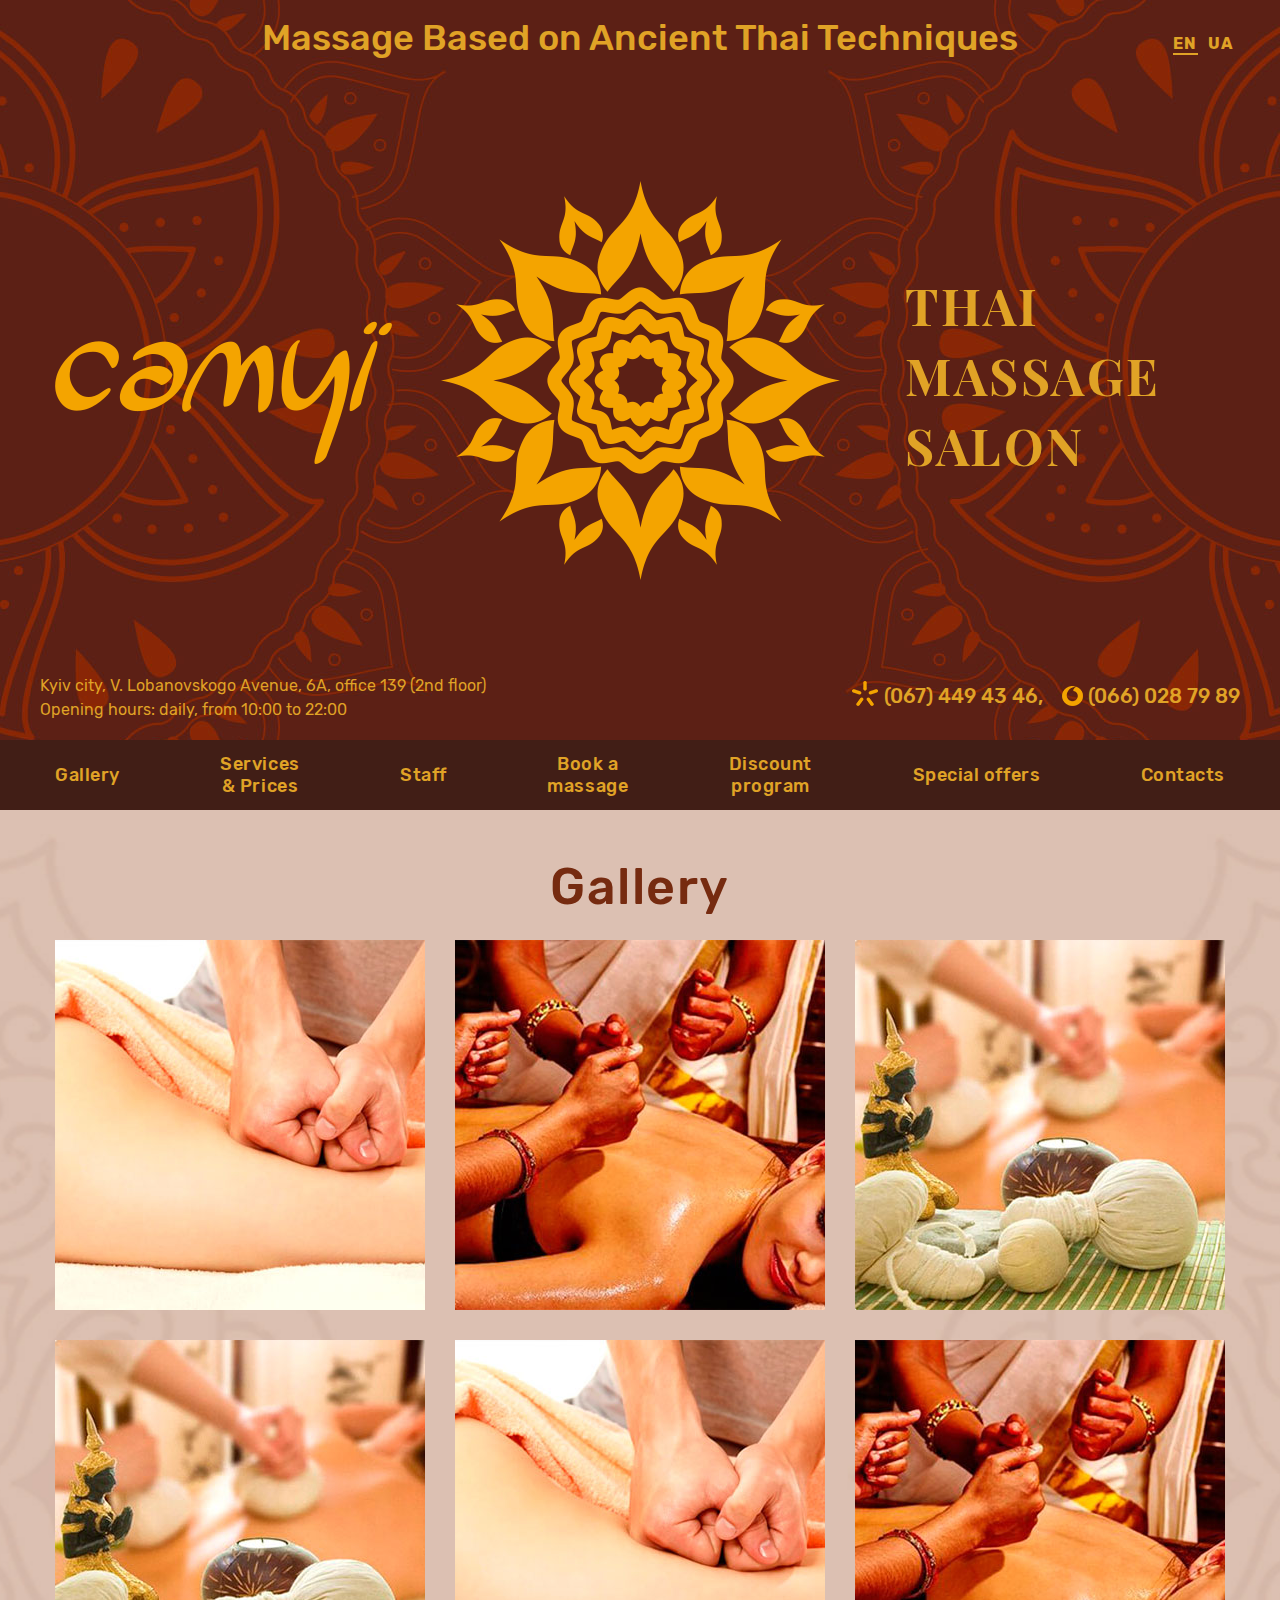
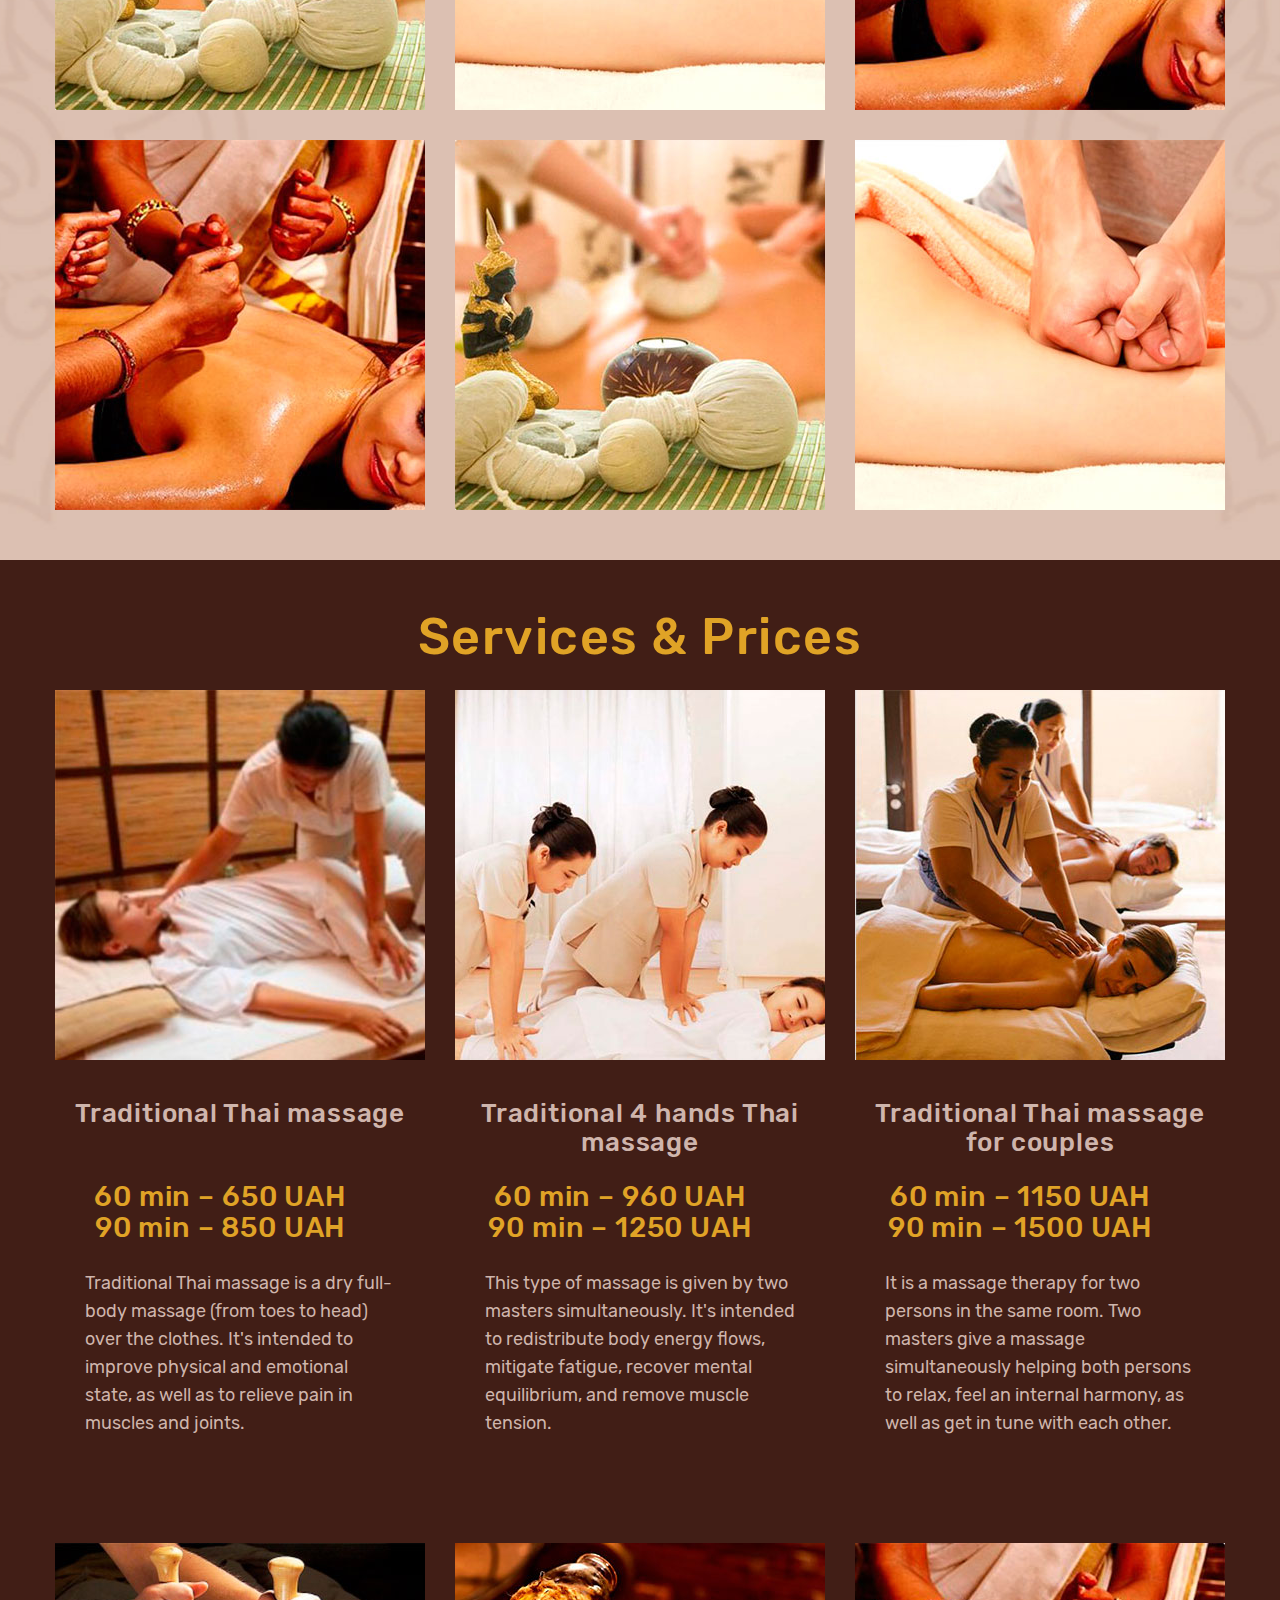
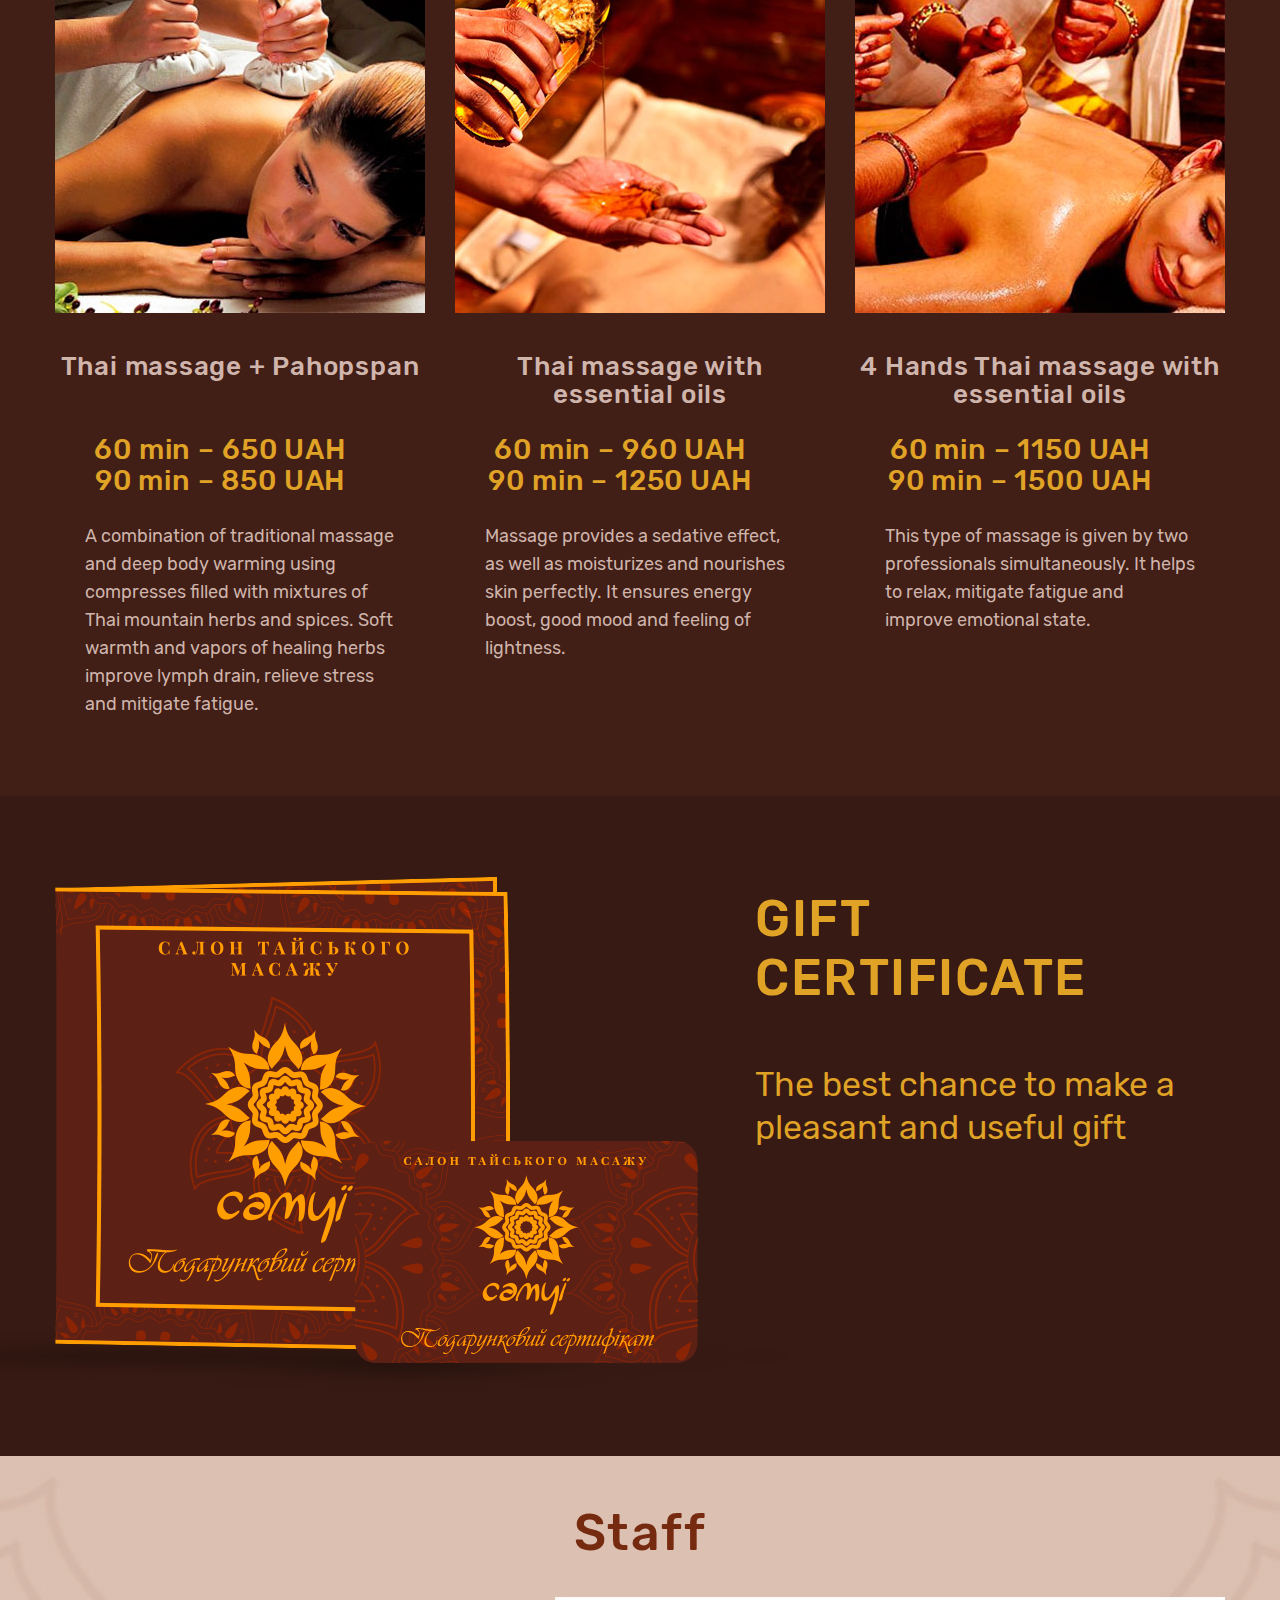
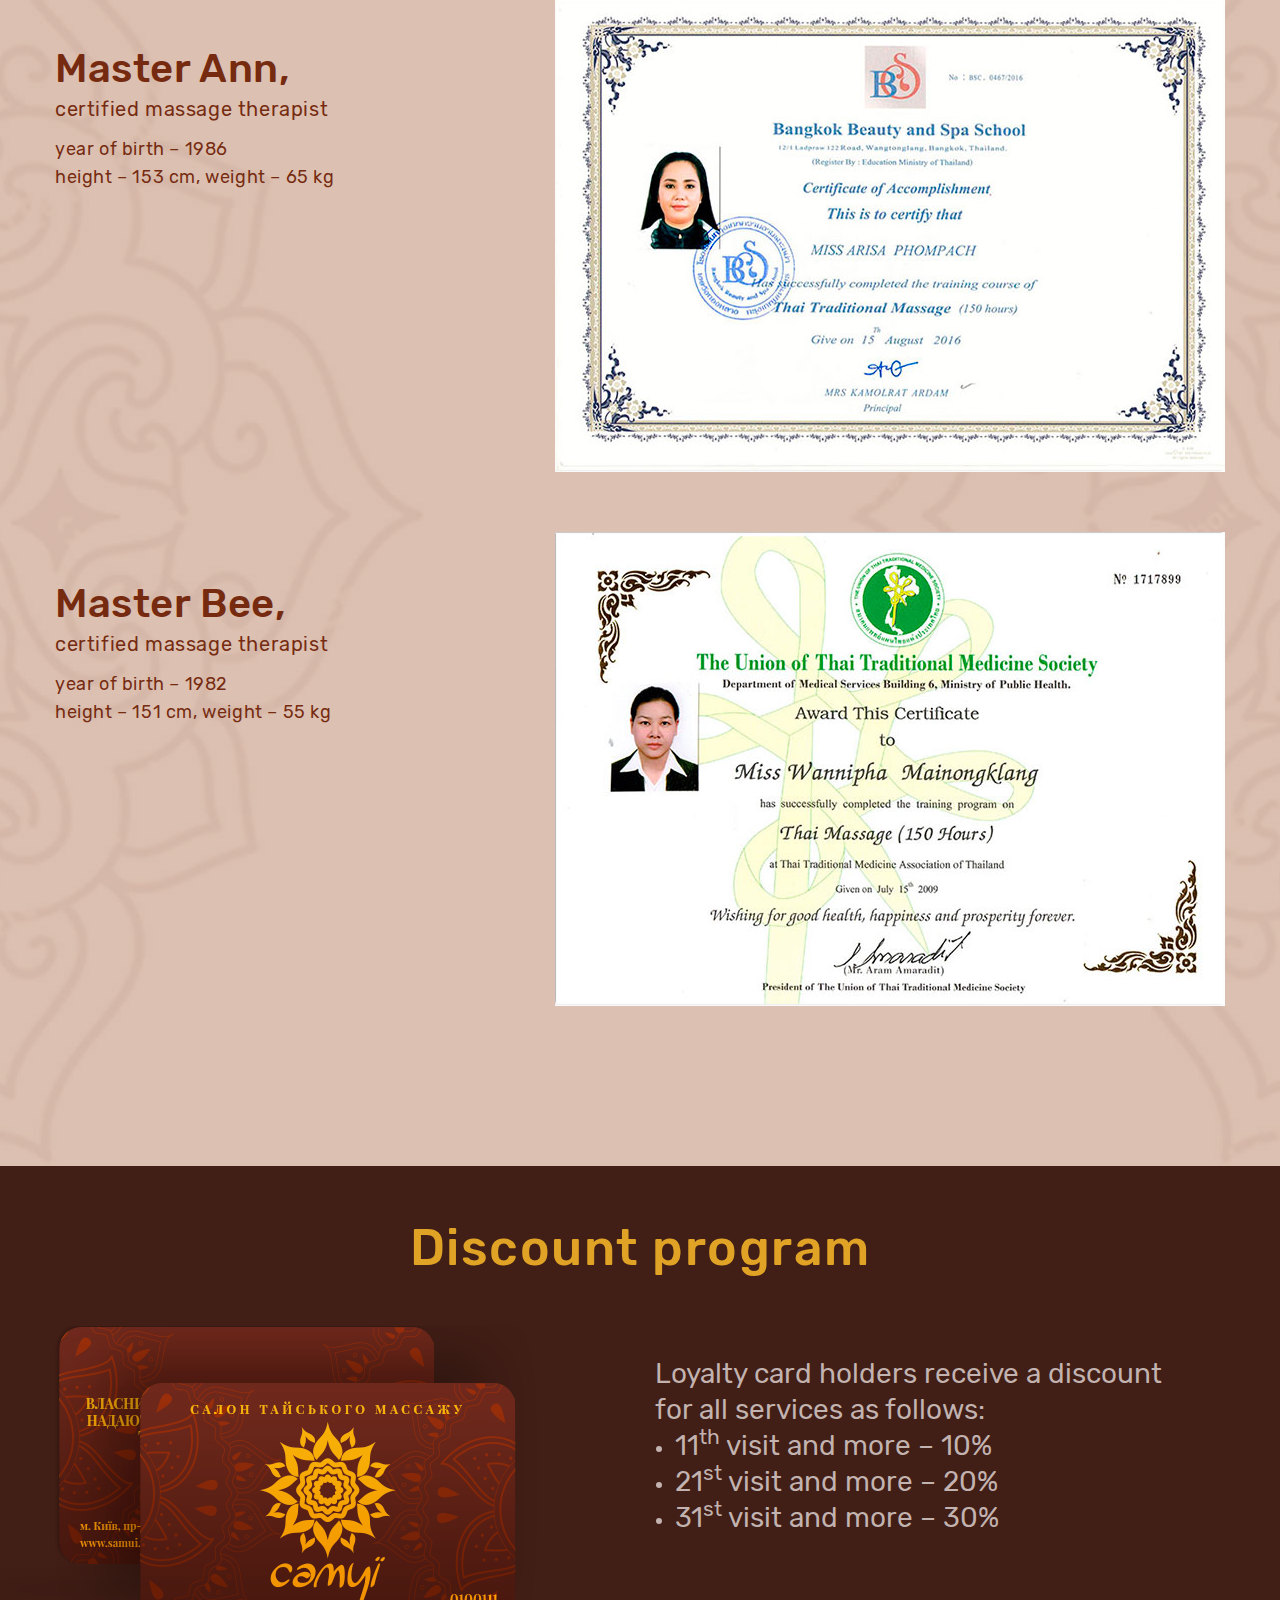
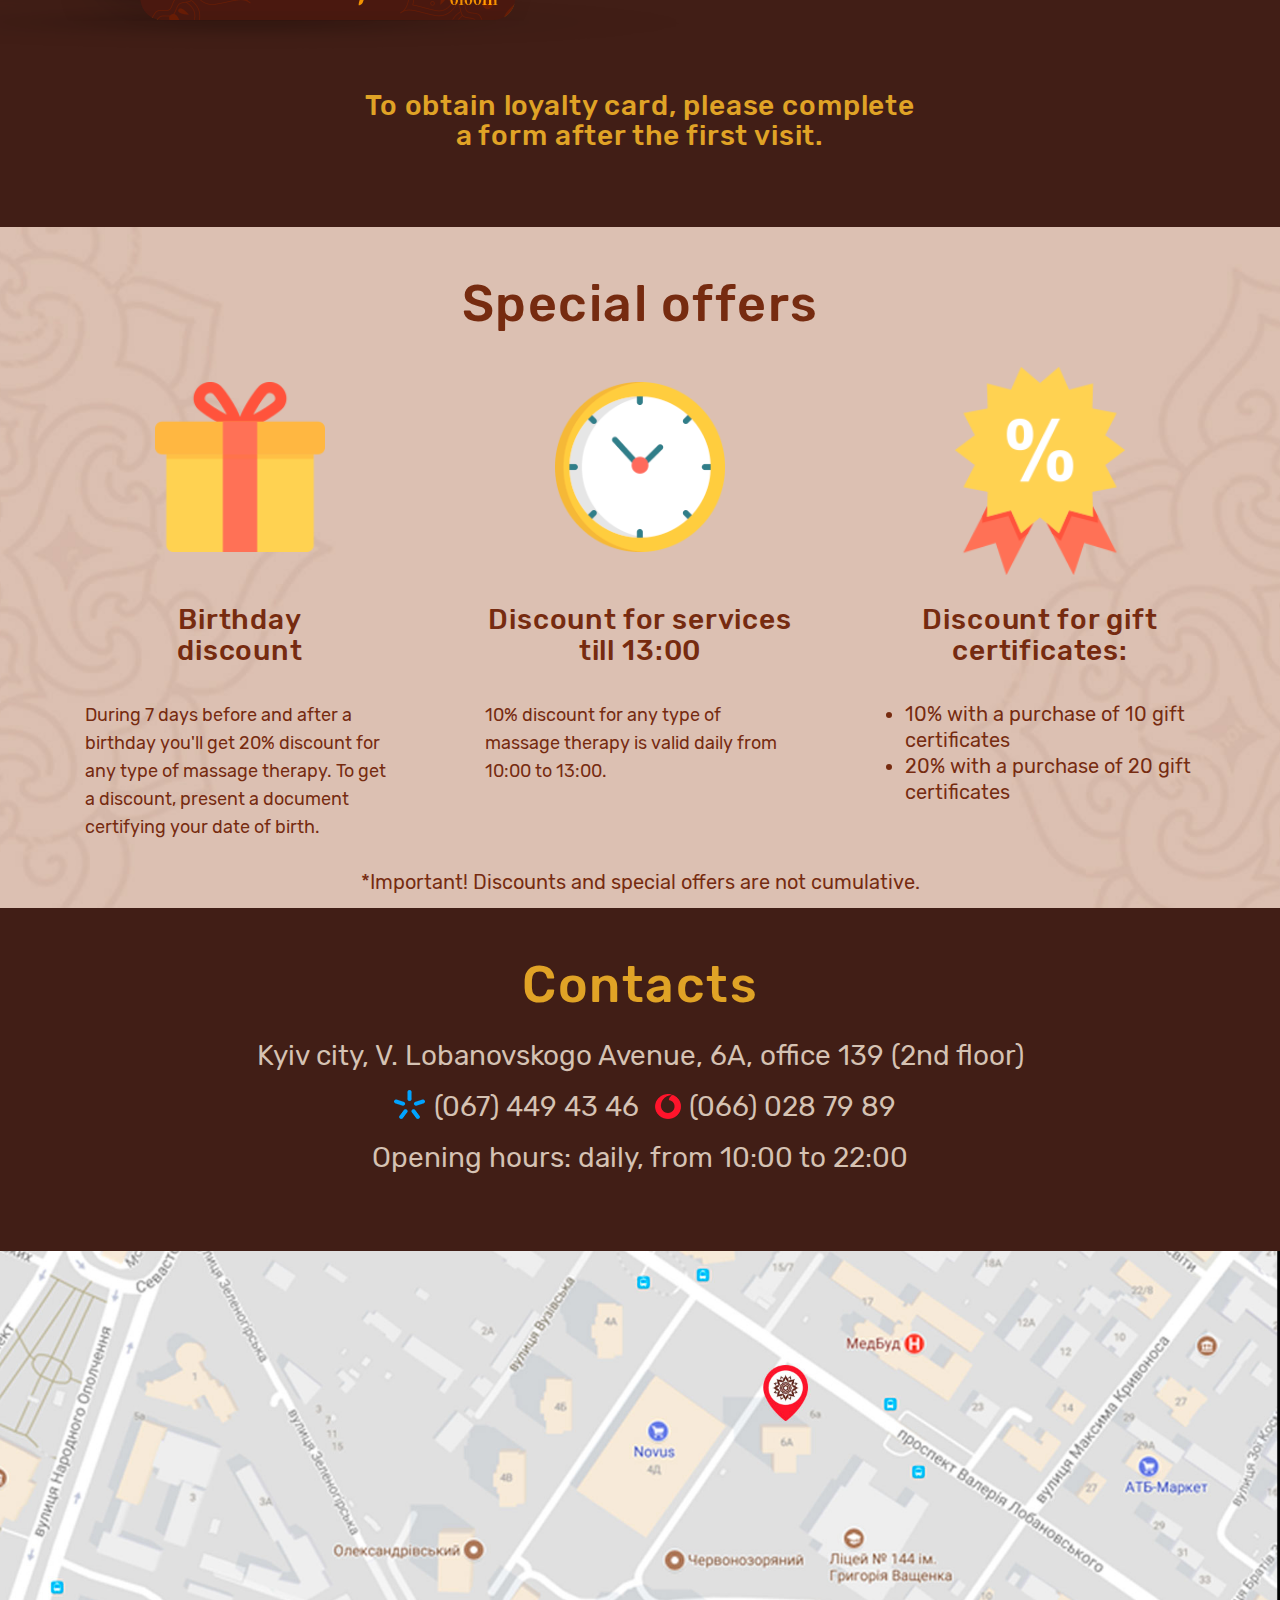
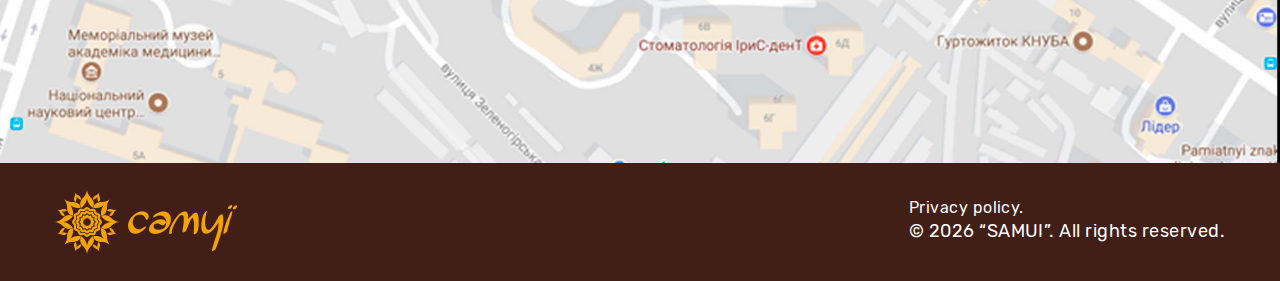
==== commit ef2cd84c: "ss" ====
--- a/en.html
+++ b/en.html
@@ -45,7 +45,7 @@
 					<a class="scroll" href="#personal"><li>Staff</li></a>
 					<a class="popup" href="#bookFormWrapper"><li>Book a <br>massage</li></a>
 					<a class="scroll" href="#discount"><li>Discount <br> program</li></a>
-					<a class="scroll" href="#gift"><li>Special offers</li></a>
+					<a class="scroll" href="#promo"><li>Special offers</li></a>
 					<a class="scroll" href="#contact"><li>Contacts</li></a>
 				</ul>
 			</div>	
@@ -93,7 +93,7 @@
 				<a class="scroll" href="#personal"><li>Staff</li></a>
 				<a class="popup" href="#bookFormWrapper"><li>Book a <br>massage</li></a>
 				<a class="scroll" href="#discount"><li>Discount <br> program</li></a>
-				<a class="scroll" href="#gift"><li>Special offers</li></a>
+				<a class="scroll" href="#promo"><li>Special offers</li></a>
 				<a class="scroll" href="#contact"><li>Contacts</li></a>
 			</ul>
 		</div>
@@ -218,7 +218,7 @@
 			<h3>Staff</h3>
 			<div class="row">
 				<div class="col-sm-5 col-md-5">
-					<img src="img/personal_1.jpg" alt="">
+					<!-- <img src="img/personal_1.jpg" alt=""> -->
 					<h4>Master Ann, <br><span>certified massage therapist</span></h4>
 					<p>year of birth – 1986 <br>height – 153 cm, weight – 65 kg</p>
 				</div>
@@ -228,7 +228,7 @@
 			</div>
 			<div class="row">
 				<div class="col-sm-5 col-md-5">
-					<img src="img/personal_1.jpg" alt="">
+					<!-- <img src="img/personal_1.jpg" alt=""> -->
 					<h4>Master Bee, <br><span>certified massage therapist</span></h4>
 					<p>year of birth – 1982 <br>height – 151 cm, weight – 55 kg</p>
 				</div>
@@ -260,7 +260,7 @@
 		</div>
 	</section>
 
-	<section class="promo">
+	<section id="promo" class="promo">
 		<div class="container">
 			<h3>Special offers</h3>
 			<div class="row">
@@ -367,7 +367,7 @@
 	</div>
 	<div class="hidden">
 		<div class="form_wrapper" id="bookFormWrapper">
-			<h6>Fill in the form,</h6>
+			<h6>Fill in the form</h6>
 			<p>for booking a massage</p>
 			<form method="post" class="form" id="bookForm" action="mail.php">
 				<input type="hidden" name="whatform" value="Форма - Записаться на массаж" />
--- a/css/main.css
+++ b/css/main.css
@@ -287,7 +287,7 @@
 	font-size: 1.8rem;
 	color: #000;
 }
-.form input, select {
+.form input, .form select {
 	width: 100%;
 	max-width: 370px;
 	-webkit-border-radius: 3px;
@@ -300,6 +300,22 @@
 	height: 60px;
 	border: 0;
 	text-indent: 3rem;
+}
+.form .wrap {
+	position: relative;
+	max-width: 370px;
+	margin-left: auto;
+	margin-right: auto;
+}
+.form .wrap:before {
+	position: absolute;
+	content: "▼";
+	right: 4px;
+	top: 0;
+	bottom: 0;
+	margin: auto;
+	font-size: 10px;
+	line-height: 94px;
 }
 .form button {
 	width: 100%;
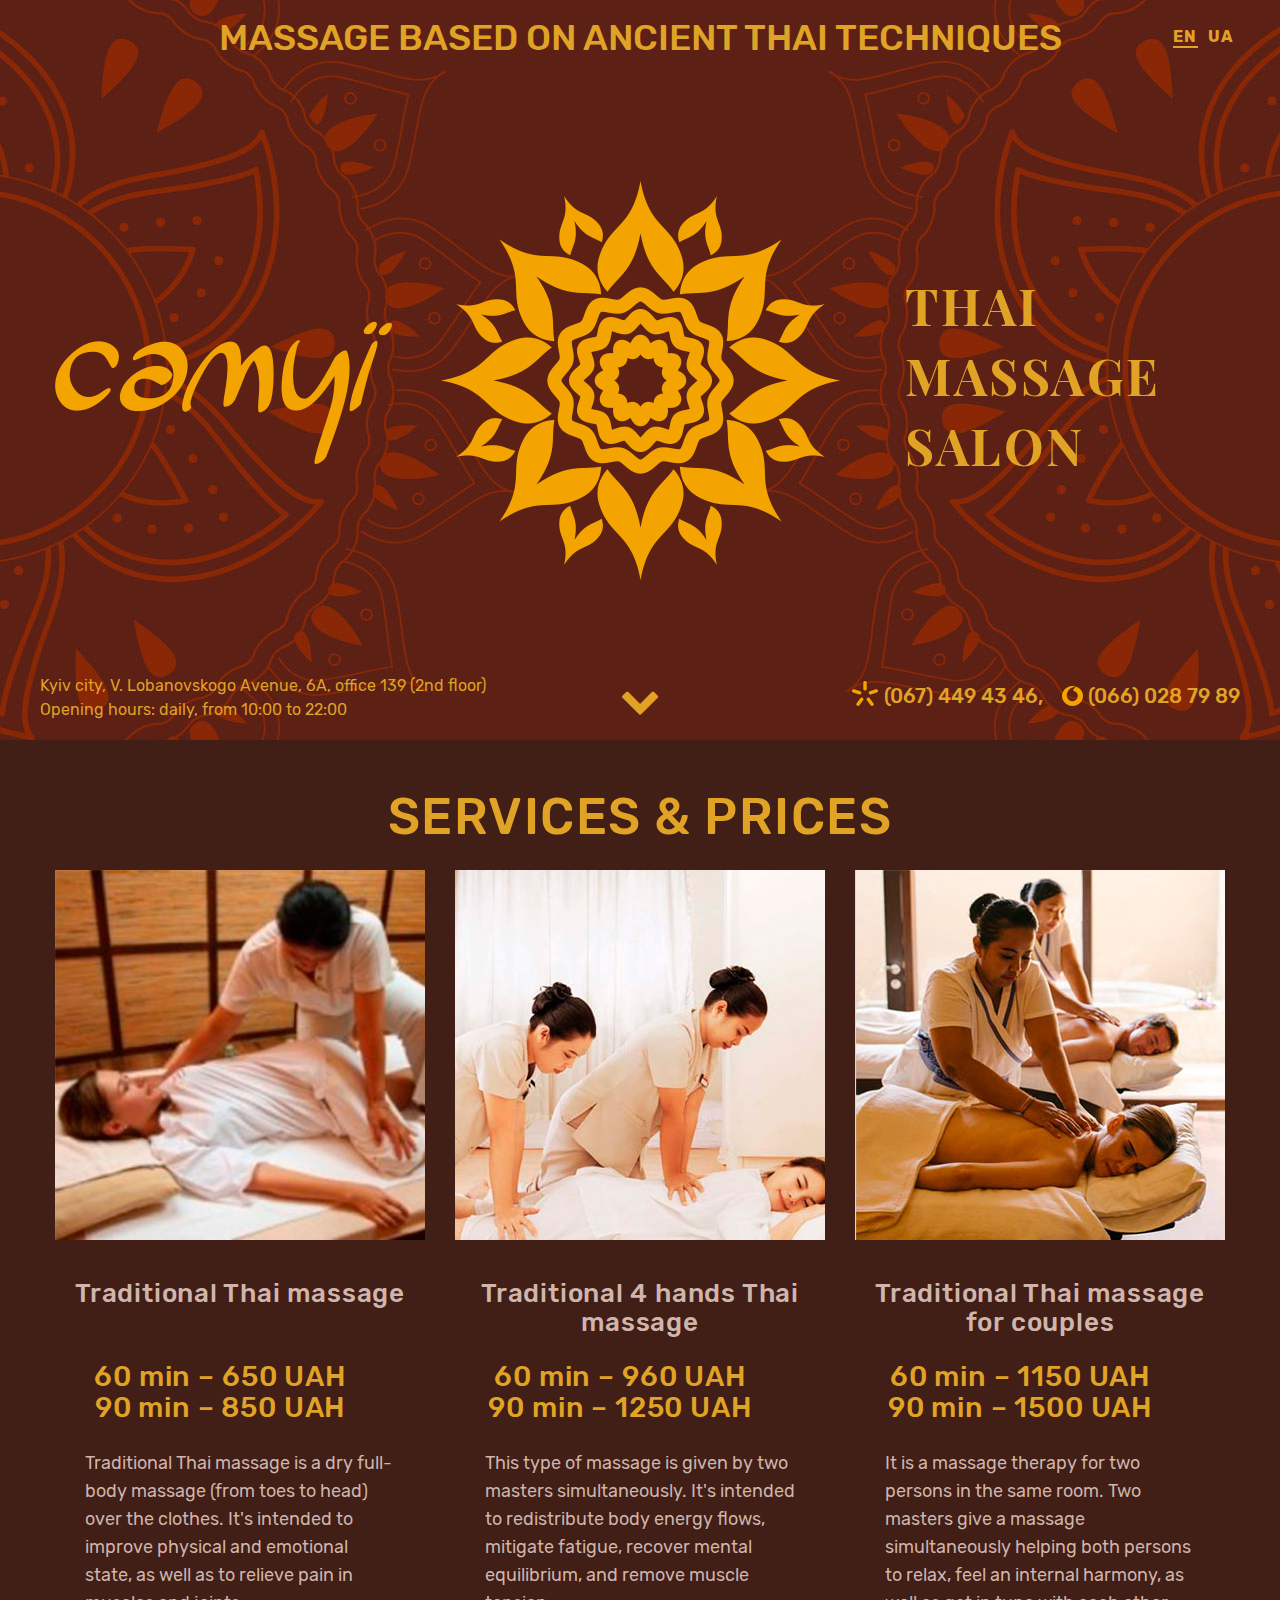
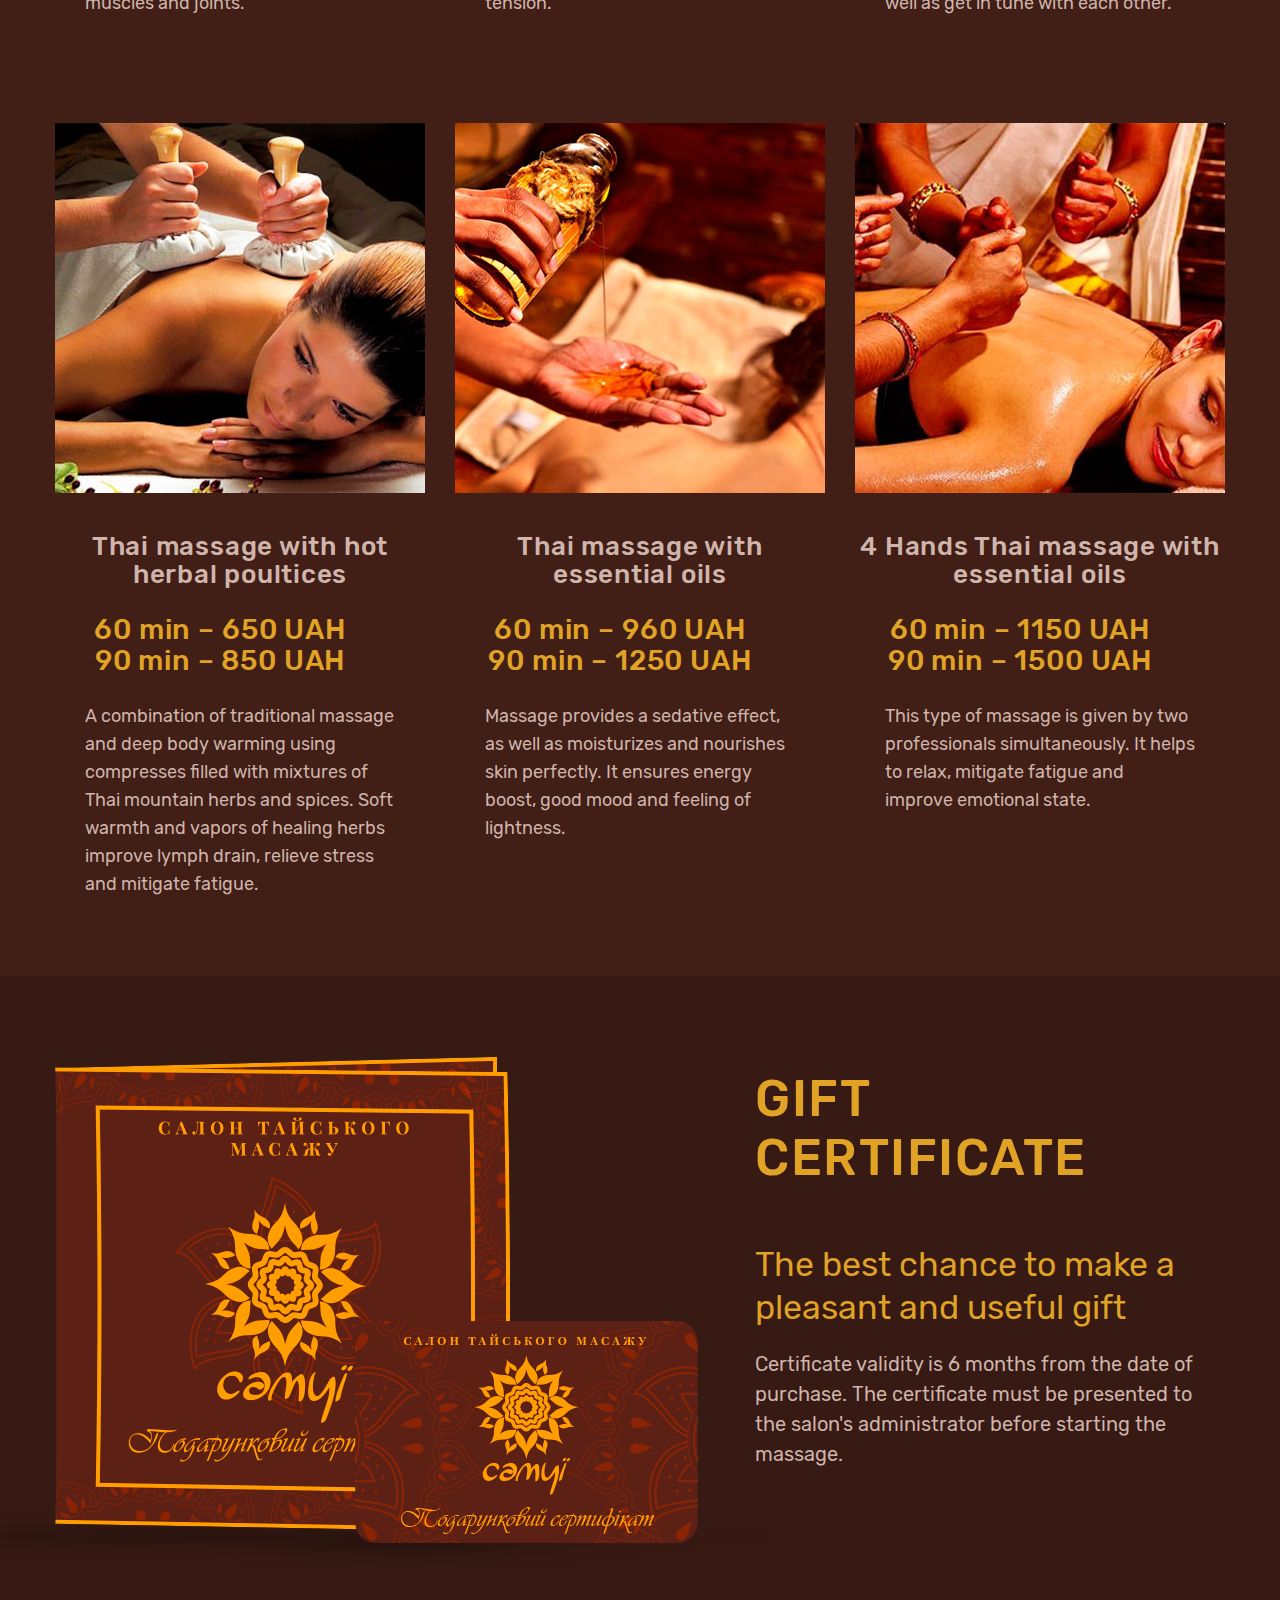
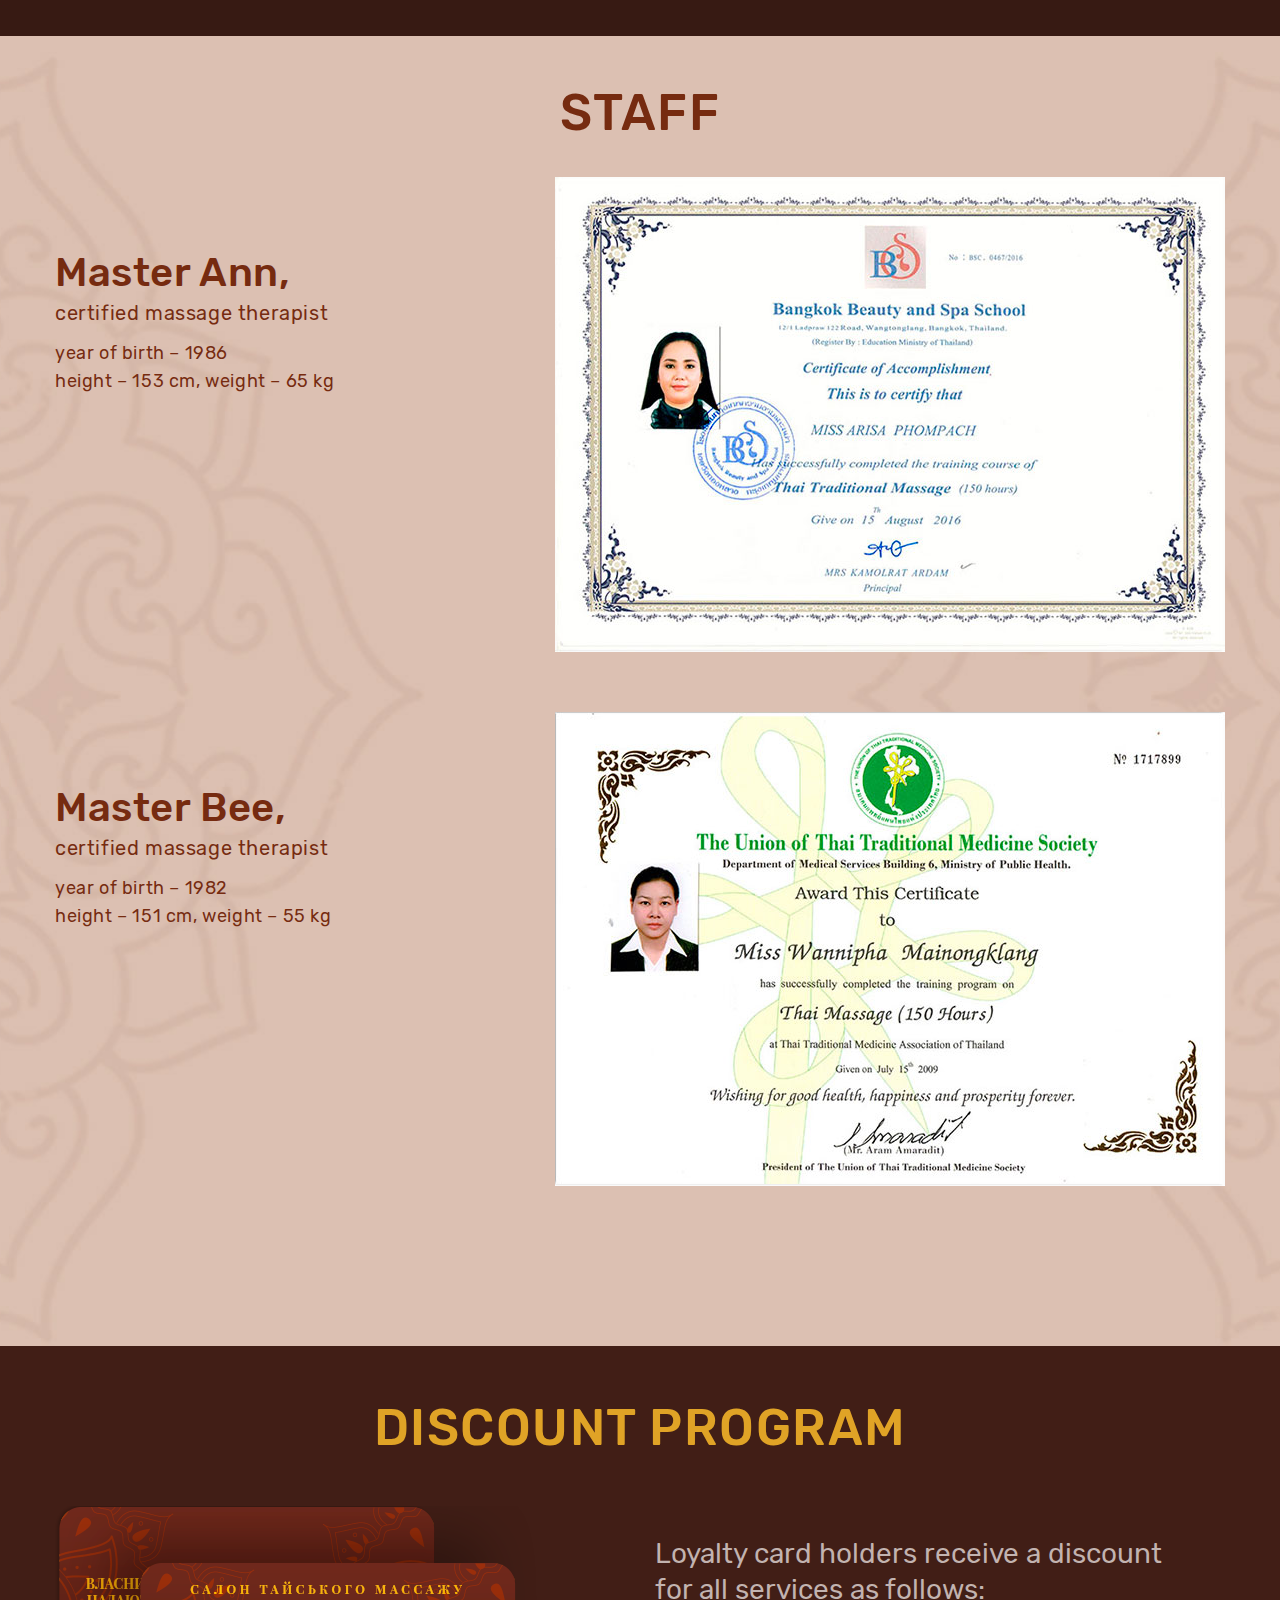
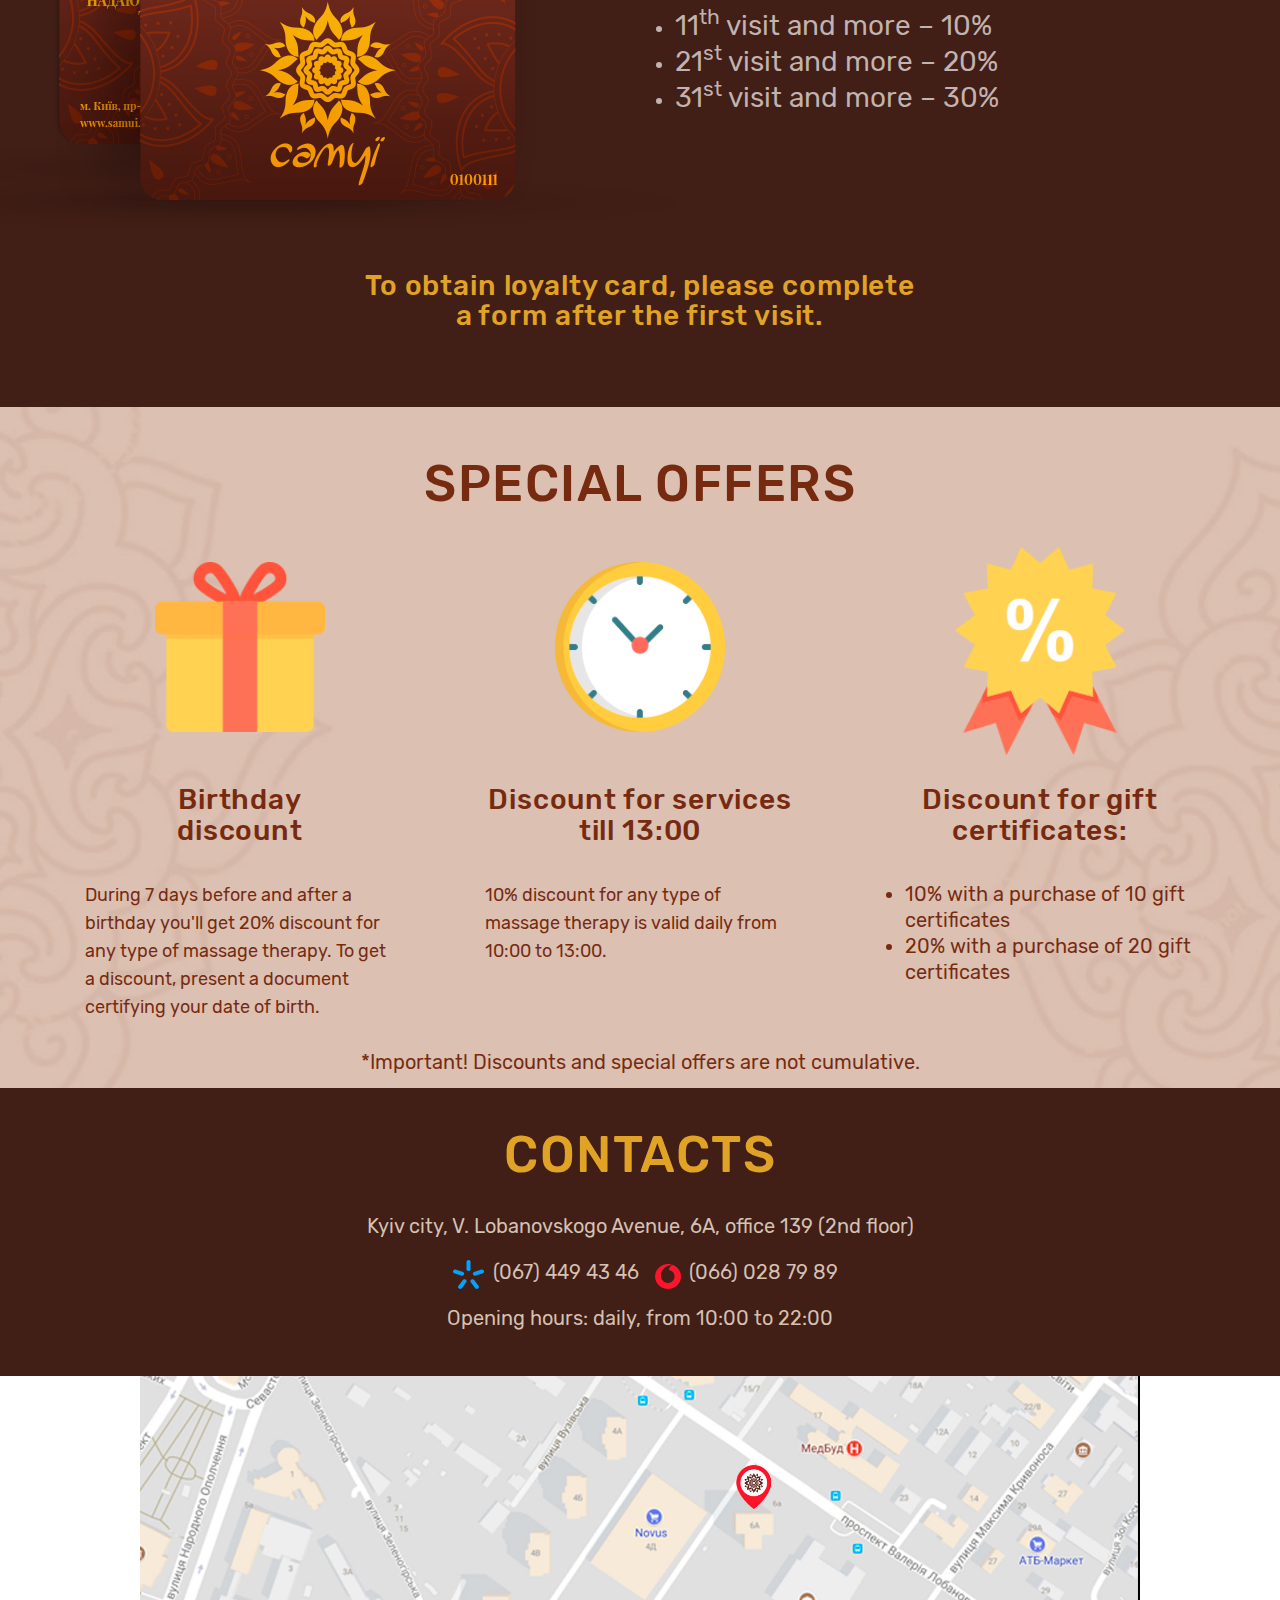
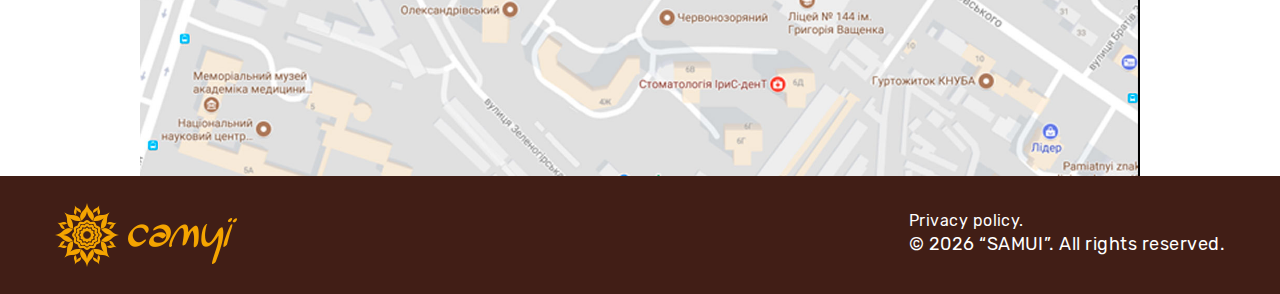
==== commit b4c0dffe: "17.10" ====
--- a/en.html
+++ b/en.html
@@ -53,6 +53,7 @@
 	</div>
 	<!-- main -->
 	<main>
+		<a class="scroll" href="#price"><i class="fa fa-chevron-down" aria-hidden="true"></i>
 		<div class="container relative">
 			<div class="toggle_btn">
 				<span class="sandwich">
@@ -100,7 +101,7 @@
 	</div>
 
 
-	<section id="gallery" class="gallery">
+	<!-- <section id="gallery" class="gallery">
 		<div class="container">
 			<h3>Gallery</h3>
 			<div class="gallery_wrapper">
@@ -114,8 +115,23 @@
 				<img src="img/gallery_3.jpg" alt="">
 				<img src="img/gallery_1.jpg" alt="">
 			</div>
-		</div>
-	</section>
+			<div class="slider_wrapper">
+				<div class="prev"><i class="fa fa-chevron-circle-left" aria-hidden="true"></i></div>
+				<div class="next"><i class="fa fa-chevron-circle-right" aria-hidden="true"></i></div>
+				<div class="slider">
+					<img src="img/gallery_1.jpg" alt="">
+					<img src="img/gallery_2.jpg" alt="">
+					<img src="img/gallery_3.jpg" alt="">
+					<img src="img/gallery_3.jpg" alt="">
+					<img src="img/gallery_1.jpg" alt="">
+					<img src="img/gallery_2.jpg" alt="">
+					<img src="img/gallery_2.jpg" alt="">
+					<img src="img/gallery_3.jpg" alt="">
+					<img src="img/gallery_1.jpg" alt="">
+				</div>
+			</div>
+		</div>
+	</section> -->
 
 	<section id="price" class="price">
 		<div class="container">
@@ -161,7 +177,7 @@
 			<div class="row"> -->
 				<div class="col-sm-4">
 					<img src="img/price_4.jpg" alt="">
-					<h4>Thai massage + Pahopspan <br><span>1</span></h4>
+					<h4>Thai massage with hot <br>herbal poultices</h4>
 					<h5>60 min – 650 UAH <br>90 min – 850 UAH</h5>
 					<p>A combination of traditional
 massage and deep body
@@ -208,6 +224,7 @@
 				<div class="col-sm-6 col-md-5">
 					<h3 class="yellow">GIFT <br>CERTIFICATE</h3>
 					<p>The best chance to make a pleasant and useful gift</p>
+					<p class="gift_exp">Certificate validity is 6 months from the date of purchase. The certificate must be presented to the salon's administrator before starting the massage.</p>
 				</div>
 			</div>
 		</div>
@@ -217,8 +234,8 @@
 		<div class="container">
 			<h3>Staff</h3>
 			<div class="row">
-				<div class="col-sm-5 col-md-5">
-					<!-- <img src="img/personal_1.jpg" alt=""> -->
+				<div class="col-sm-5 col-md-5 photo">
+					<img src="img/personal_1.jpg" alt="">
 					<h4>Master Ann, <br><span>certified massage therapist</span></h4>
 					<p>year of birth – 1986 <br>height – 153 cm, weight – 65 kg</p>
 				</div>
@@ -227,8 +244,8 @@
 				</div>
 			</div>
 			<div class="row">
-				<div class="col-sm-5 col-md-5">
-					<!-- <img src="img/personal_1.jpg" alt=""> -->
+				<div class="col-sm-5 col-md-5 photo">
+					<img src="img/personal_2.jpg" alt="">
 					<h4>Master Bee, <br><span>certified massage therapist</span></h4>
 					<p>year of birth – 1982 <br>height – 151 cm, weight – 55 kg</p>
 				</div>
--- a/css/main.css
+++ b/css/main.css
@@ -34,7 +34,7 @@
 .next {
 	font-size: 40px;
 	color: #e0a326;
-	right: 0;
+	left: 60%;
 }
 .next:hover {
 	background-image: url("../img/next_hover.png");
@@ -42,7 +42,7 @@
 .prev {
 	font-size: 40px;
 	color: #e0a326;
-	left: 0;
+	right: 60%;
 }
 .prev:hover {
 	background-image: url("../img/prev_hover.png");
@@ -177,6 +177,7 @@
 	margin-top: 0;
 	margin-bottom: 2.5rem;
 	color: #762b10;
+	text-transform: uppercase;
 }
 section h3.yellow {
 	color: #e0a326;
@@ -327,6 +328,7 @@
 	line-height: 4.6rem;
 	font-weight: 500;
 	text-align: center;
+	text-transform: uppercase;
 }
 h1{
 	font: 5rem "PlayfairDisplay", sans-serif;
@@ -345,6 +347,20 @@
 	background-repeat: no-repeat;
 	background-position: center top;
 	padding-top: 15px;
+	position: relative;
+}
+main i {
+	position: absolute;
+	bottom: 20px;
+	left: 0;
+	right: 0;
+	width: 40px!important;
+	z-index: 20;
+	height: 40px;
+	margin: auto;
+	width: auto;
+	text-align: center;
+	font-size: 40px!important;
 }
 main .container {
 	height: 100%;
@@ -417,7 +433,7 @@
 .lang {
 	position: absolute;
 	right: 0;
-	top: 15px;
+	top: 8px;
 }
 .lang li {
 	text-transform: uppercase;
@@ -434,6 +450,7 @@
 	background-color: #411e16;
 	height: 70px;
 	color: #e0a326;
+	display: none;
 }
 .menu--scrolled {
 	position: fixed;
@@ -452,15 +469,17 @@
 }
 .logo {
 	width: 16.66666667%;
+	height: 100%;
 }
 .logo img {
 	position: relative;
 	top: 5px;
+	max-height: 100%;
 }
 .top_menu {
 	position: absolute;
 	right: 0;
-	top: 20px;
+	top: 10px;
 }
 .top_menu div {
 	float: left;
@@ -539,7 +558,7 @@
 	color: #c78f23;
 }
 .menu--scrolled_wrapper {
-	height: 160px;
+	height: 110px;
 	display: -webkit-box;
 	display: -moz-box;
 	display: -ms-flexbox;
@@ -645,10 +664,10 @@
 	-moz-box-shadow: 0px 0px 12px rgba(0,0,0,.7);
 	-ms-box-shadow: 0px 0px 12px rgba(0,0,0,.7);
 	box-shadow: 0px 0px 12px rgba(0,0,0,.7);
-	-webkit-border-radius: 3px;
+	/*-webkit-border-radius: 3px;
 	-moz-border-radius: 3px;
 	-ms-border-radius: 3px;
-	border-radius: 3px;
+	border-radius: 3px;*/
 	border: 1px solid #fff;
 }
 .price {
@@ -714,6 +733,13 @@
 	font-size: 3.4rem;
 	color: #e0a326;
 }
+.gift p.gift_exp {
+	line-height: 3rem;
+	font-size: 2rem;
+	color: #cfb5ac;
+	font-weight: normal;
+	margin-top: 2rem;
+}
 .personal {
 	color: #762b10;
 	letter-spacing: .03em;
@@ -728,6 +754,10 @@
 .personal .cert img {
 	width: 100%;
 	max-width: 670px;
+}
+.personal .photo img {
+	width: 100%;
+	max-width: 210px;
 }
 .personal h3 {
 	margin-bottom: 3.6rem;
@@ -841,13 +871,13 @@
 .contact {
 	text-align: center;
 	background-color: #411e16;
-	padding: 5rem 0 6rem;
+	padding: 4rem 0 3rem;
 }
 .contact p {
 	color: #d5c2b3;
-	font-size: 2.8rem;
+	font-size: 2rem;
 	line-height: 3.6rem;
-	margin-bottom: 1.5rem;
+	margin-bottom: 1rem;
 }
 .contact p a {
 	position: relative;
@@ -873,8 +903,12 @@
 }
 .map {
 	padding: 0;
+	height: 400px;
 }
 .map img {
 	display: block;
 	width: 100%;
+	height: 100%;
+	width: auto;
+	margin: 0 auto;
 }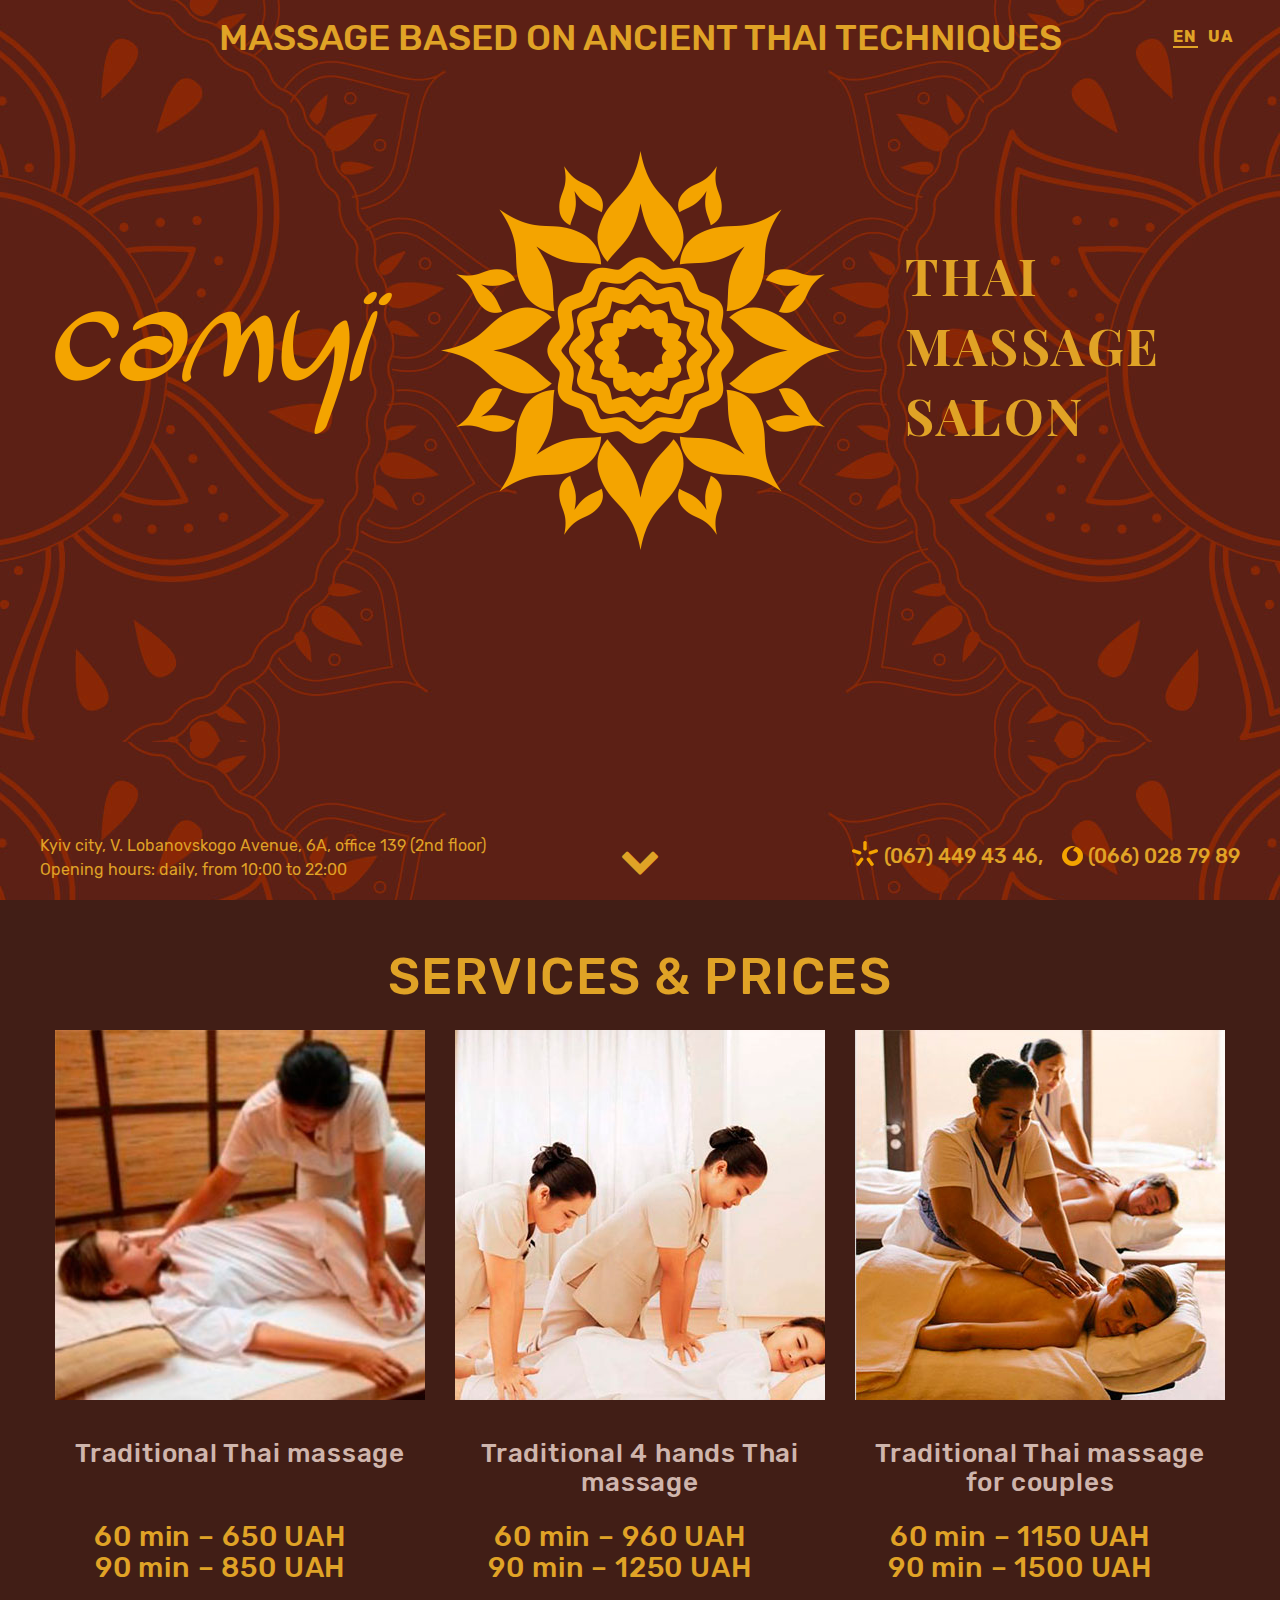
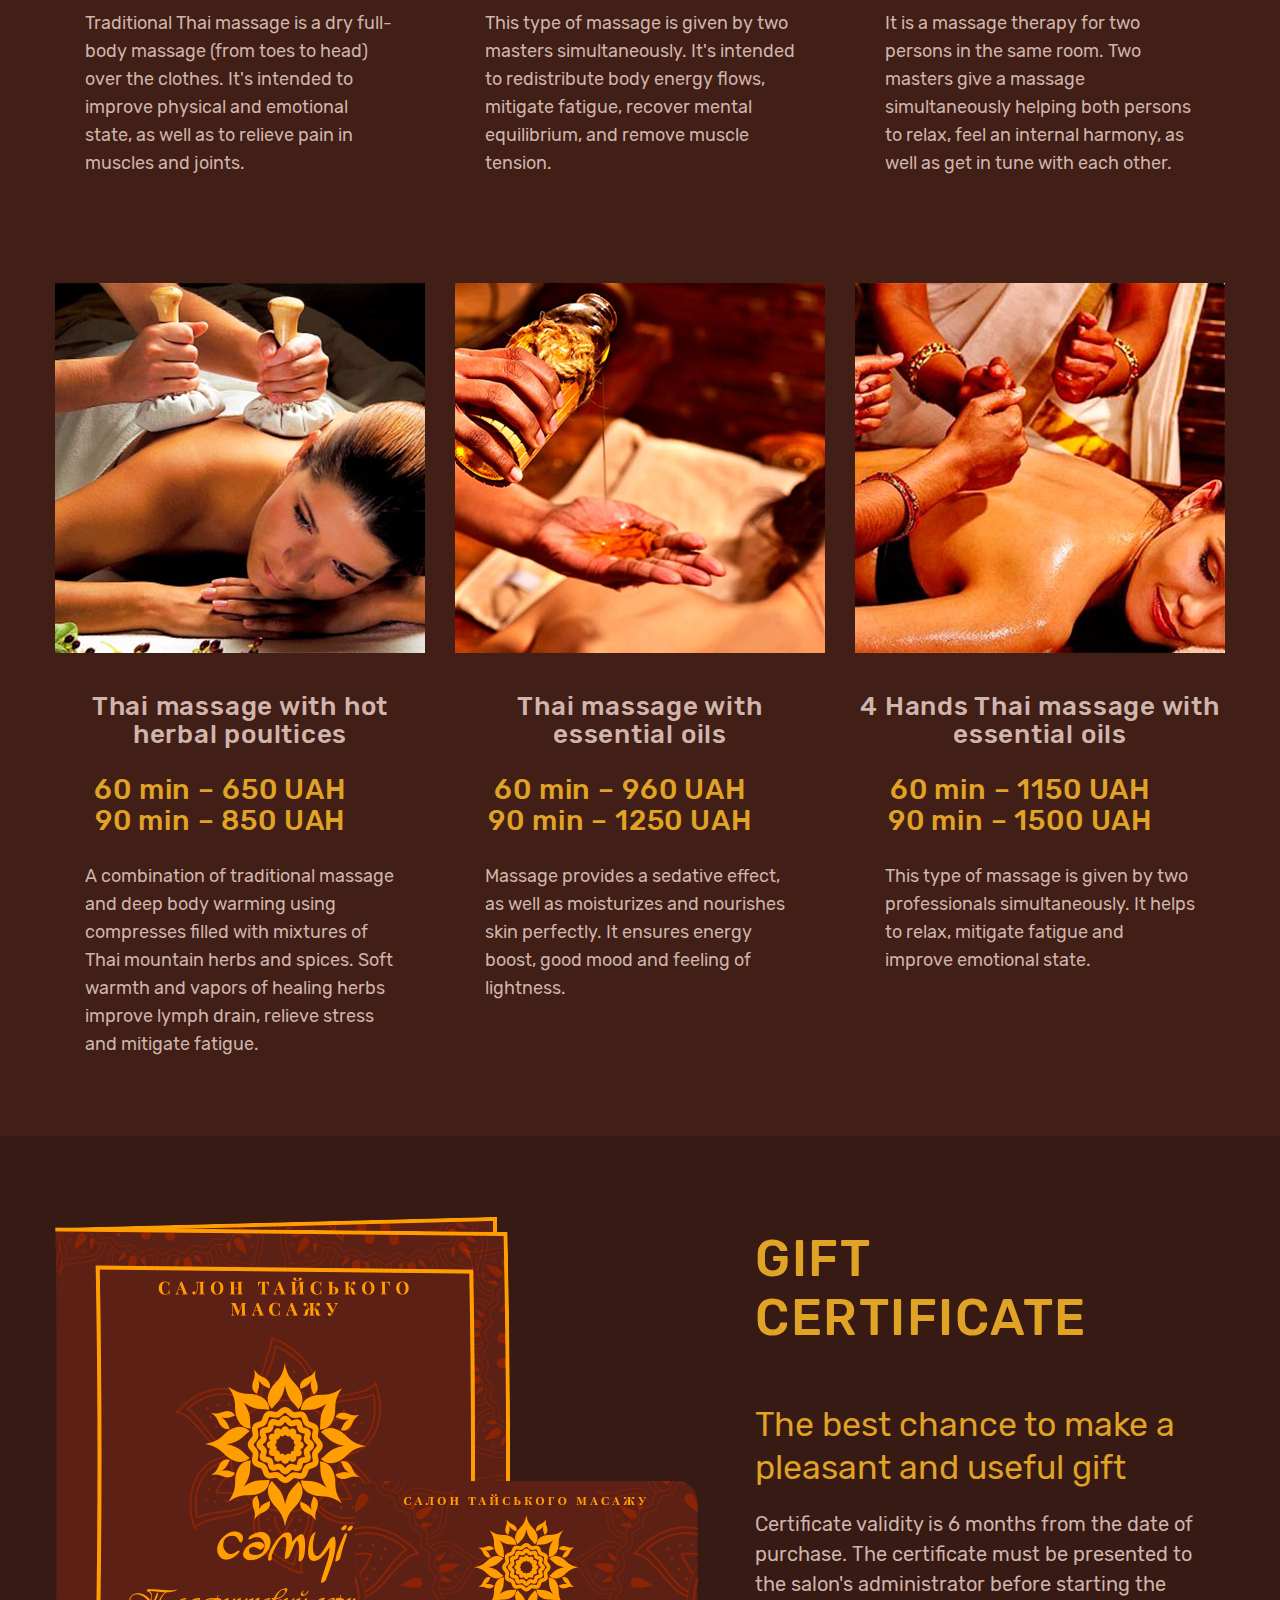
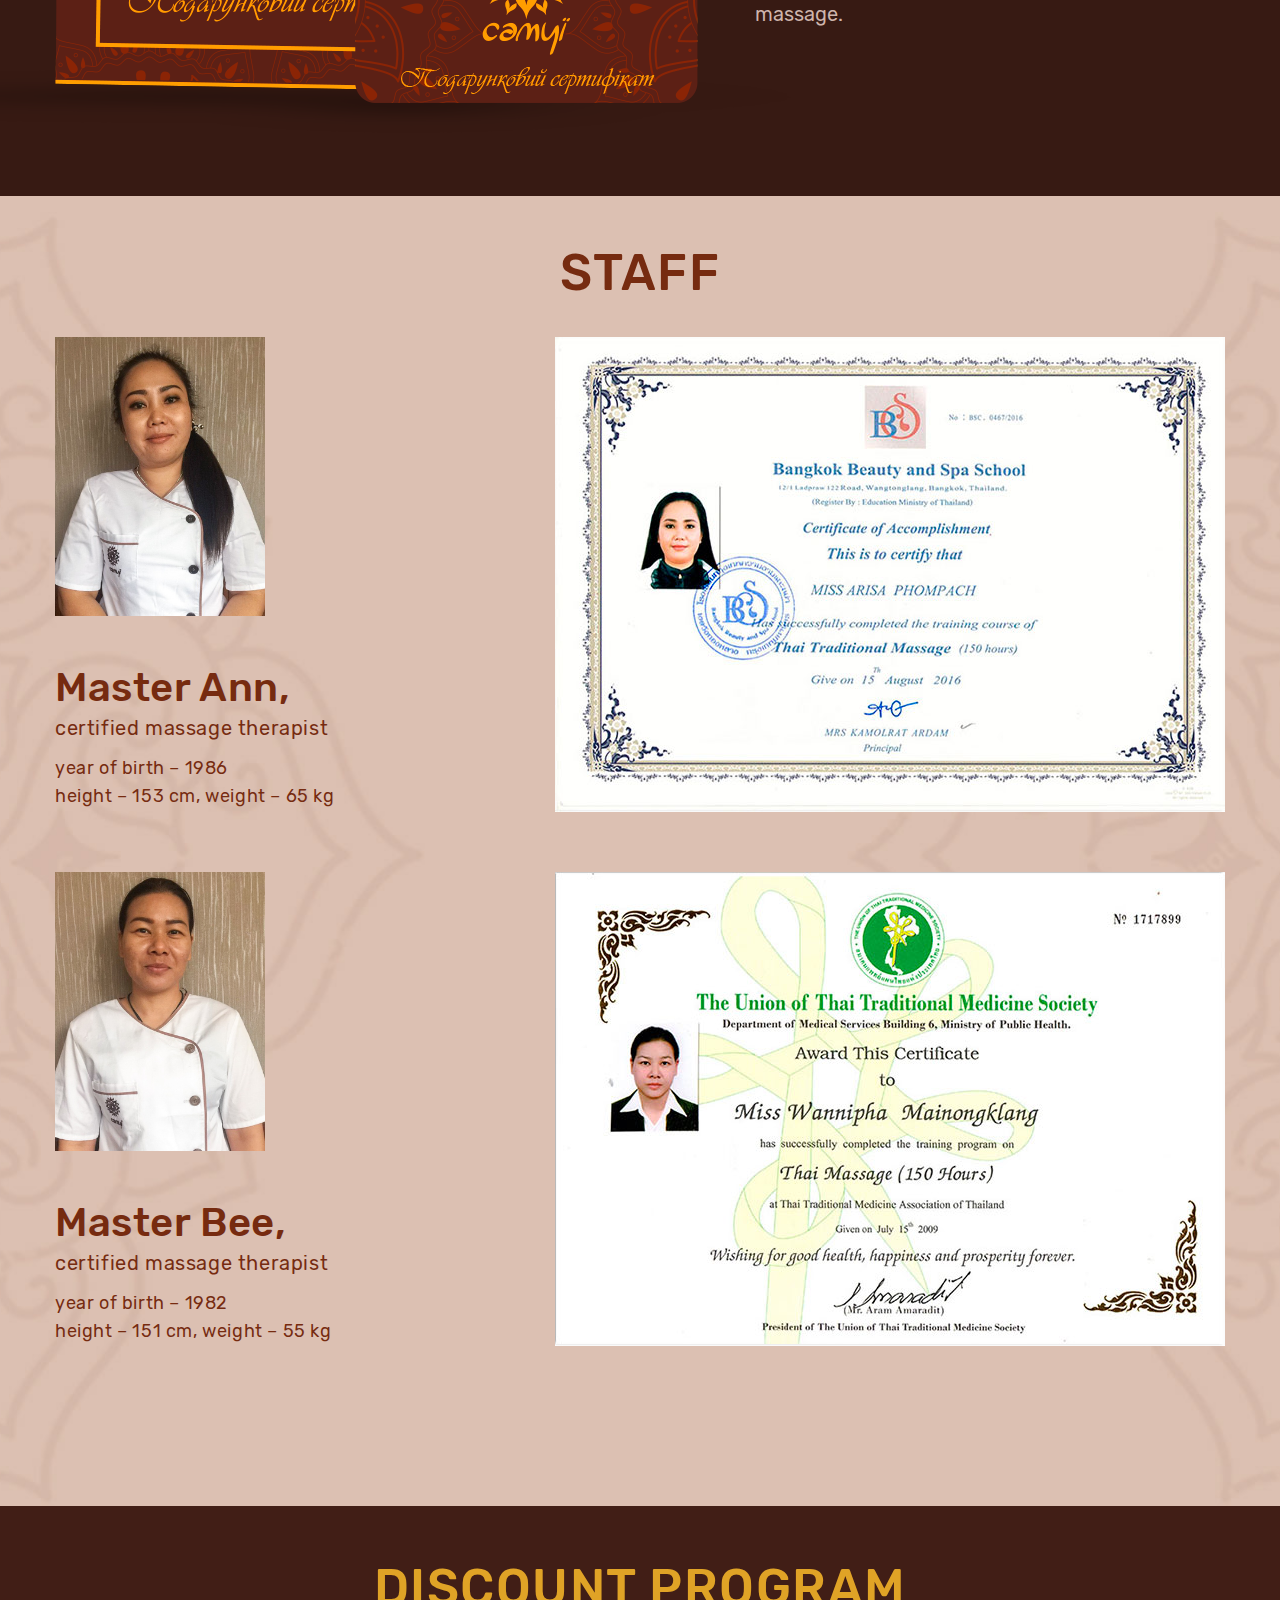
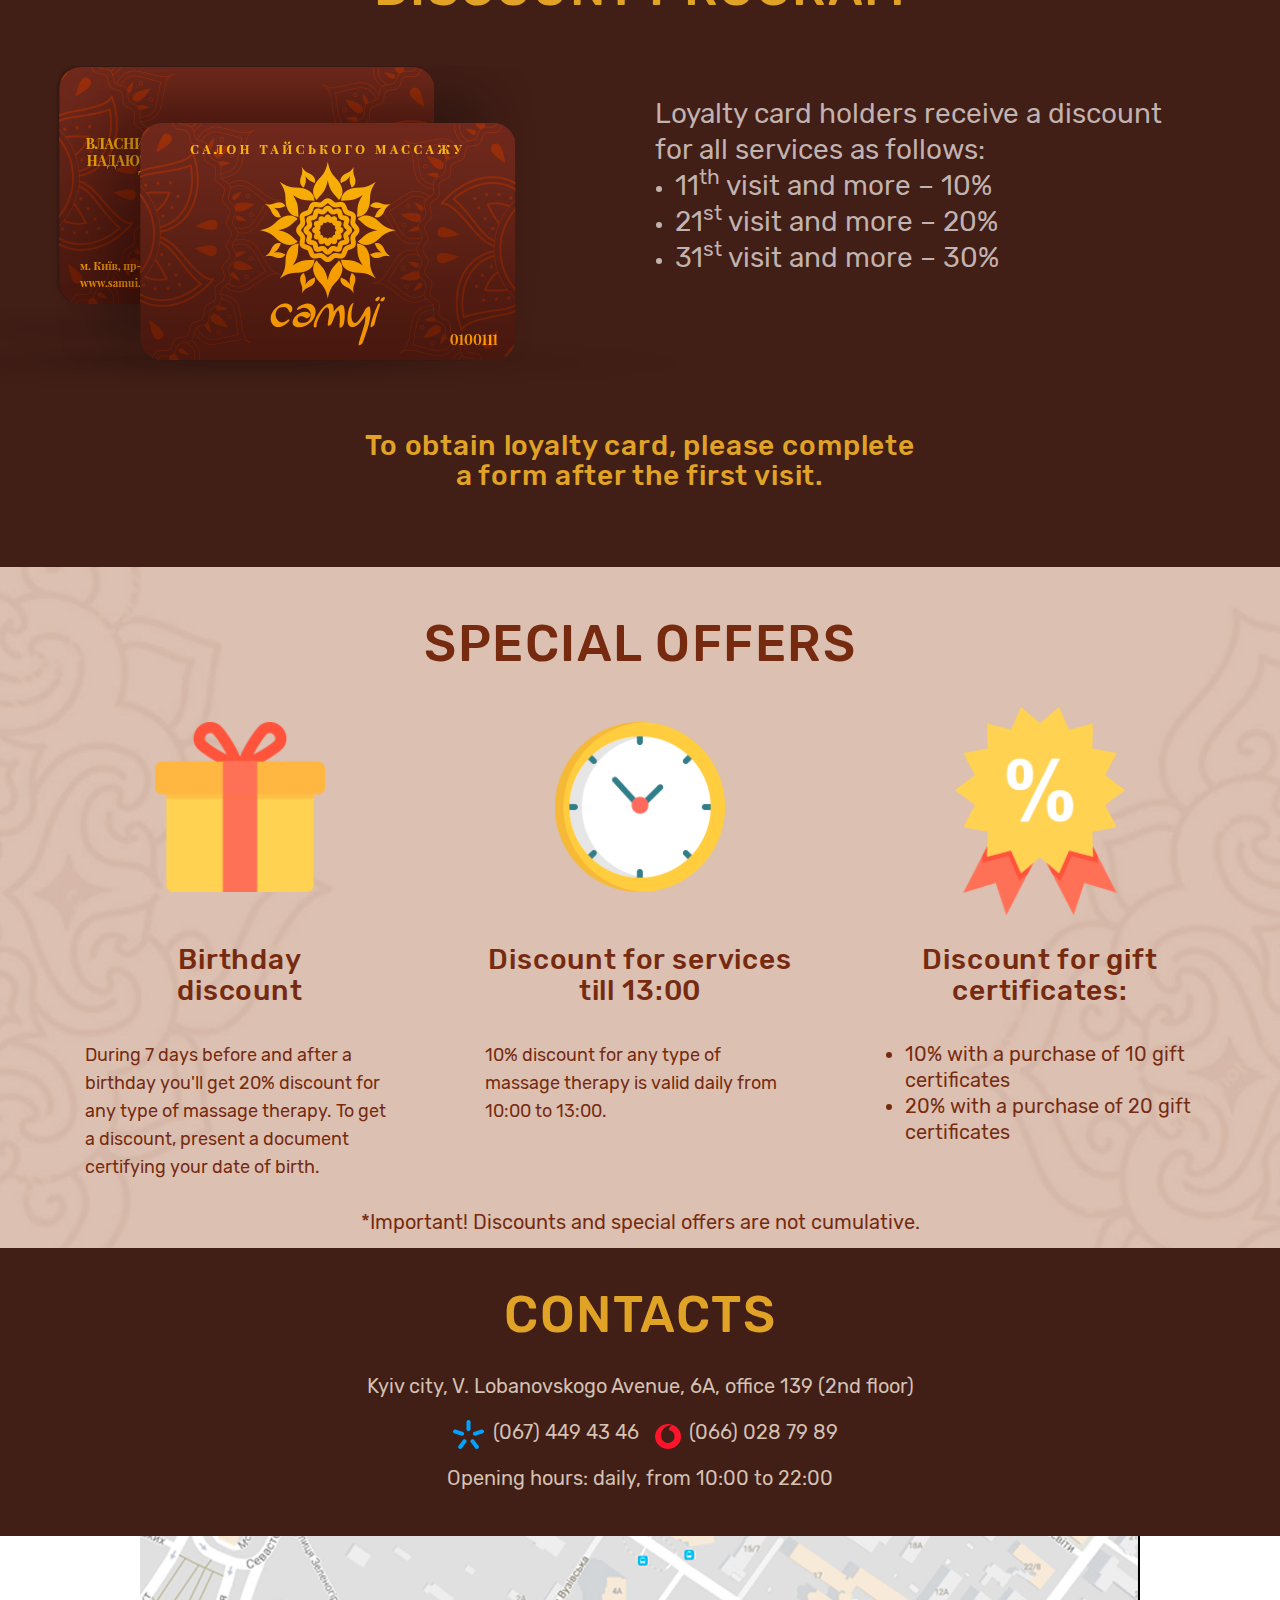
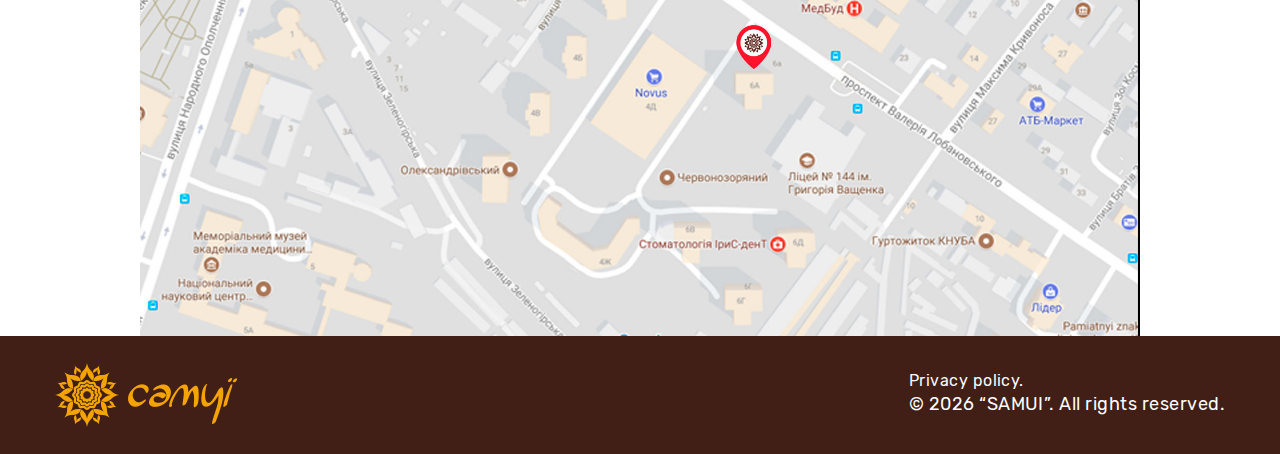
==== commit 693169aa: "photo master" ====
--- a/en.html
+++ b/en.html
@@ -235,7 +235,7 @@
 			<h3>Staff</h3>
 			<div class="row">
 				<div class="col-sm-5 col-md-5 photo">
-					<img src="img/personal_1.jpg" alt="">
+					<img src="img/personal_1_.jpg" alt="">
 					<h4>Master Ann, <br><span>certified massage therapist</span></h4>
 					<p>year of birth – 1986 <br>height – 153 cm, weight – 65 kg</p>
 				</div>
@@ -245,7 +245,7 @@
 			</div>
 			<div class="row">
 				<div class="col-sm-5 col-md-5 photo">
-					<img src="img/personal_2.jpg" alt="">
+					<img src="img/personal_2_.jpg" alt="">
 					<h4>Master Bee, <br><span>certified massage therapist</span></h4>
 					<p>year of birth – 1982 <br>height – 151 cm, weight – 55 kg</p>
 				</div>
--- a/css/main.css
+++ b/css/main.css
@@ -156,6 +156,7 @@
 		font-size: 23px;
 	}
 }
+
 section {
 	padding-top: 5rem;
 	position: relative;
@@ -343,8 +344,9 @@
 main {
 	background-image: url("../img/main.jpg");
 	color: #e0a326;
-	height: 740px;
-	background-repeat: no-repeat;
+	height: 100vh;
+	background-color: #5c2015;
+	/*background-repeat: no-repeat;*/
 	background-position: center top;
 	padding-top: 15px;
 	position: relative;
@@ -366,7 +368,7 @@
 	height: 100%;
 }
 .main_content {
-	margin-top: 12rem;
+	margin-top: 10vh;
 }
 .main_contact {
 	position: absolute;
@@ -911,4 +913,5 @@
 	height: 100%;
 	width: auto;
 	margin: 0 auto;
+	max-width: 100%;
 }--- a/css/media.css
+++ b/css/media.css
@@ -5,6 +5,9 @@
 	html {
 		font-size: 9px;
 	}
+	.top_desc {
+		font-size: 3rem;
+	}
 	.main_content img {
 		max-width: 600px;
 	}
@@ -124,6 +127,9 @@
 	}
 	main {
 		height: auto;
+	}
+	main i {
+		bottom: 10px;
 	}
 	.main_contact {
 		display: none;
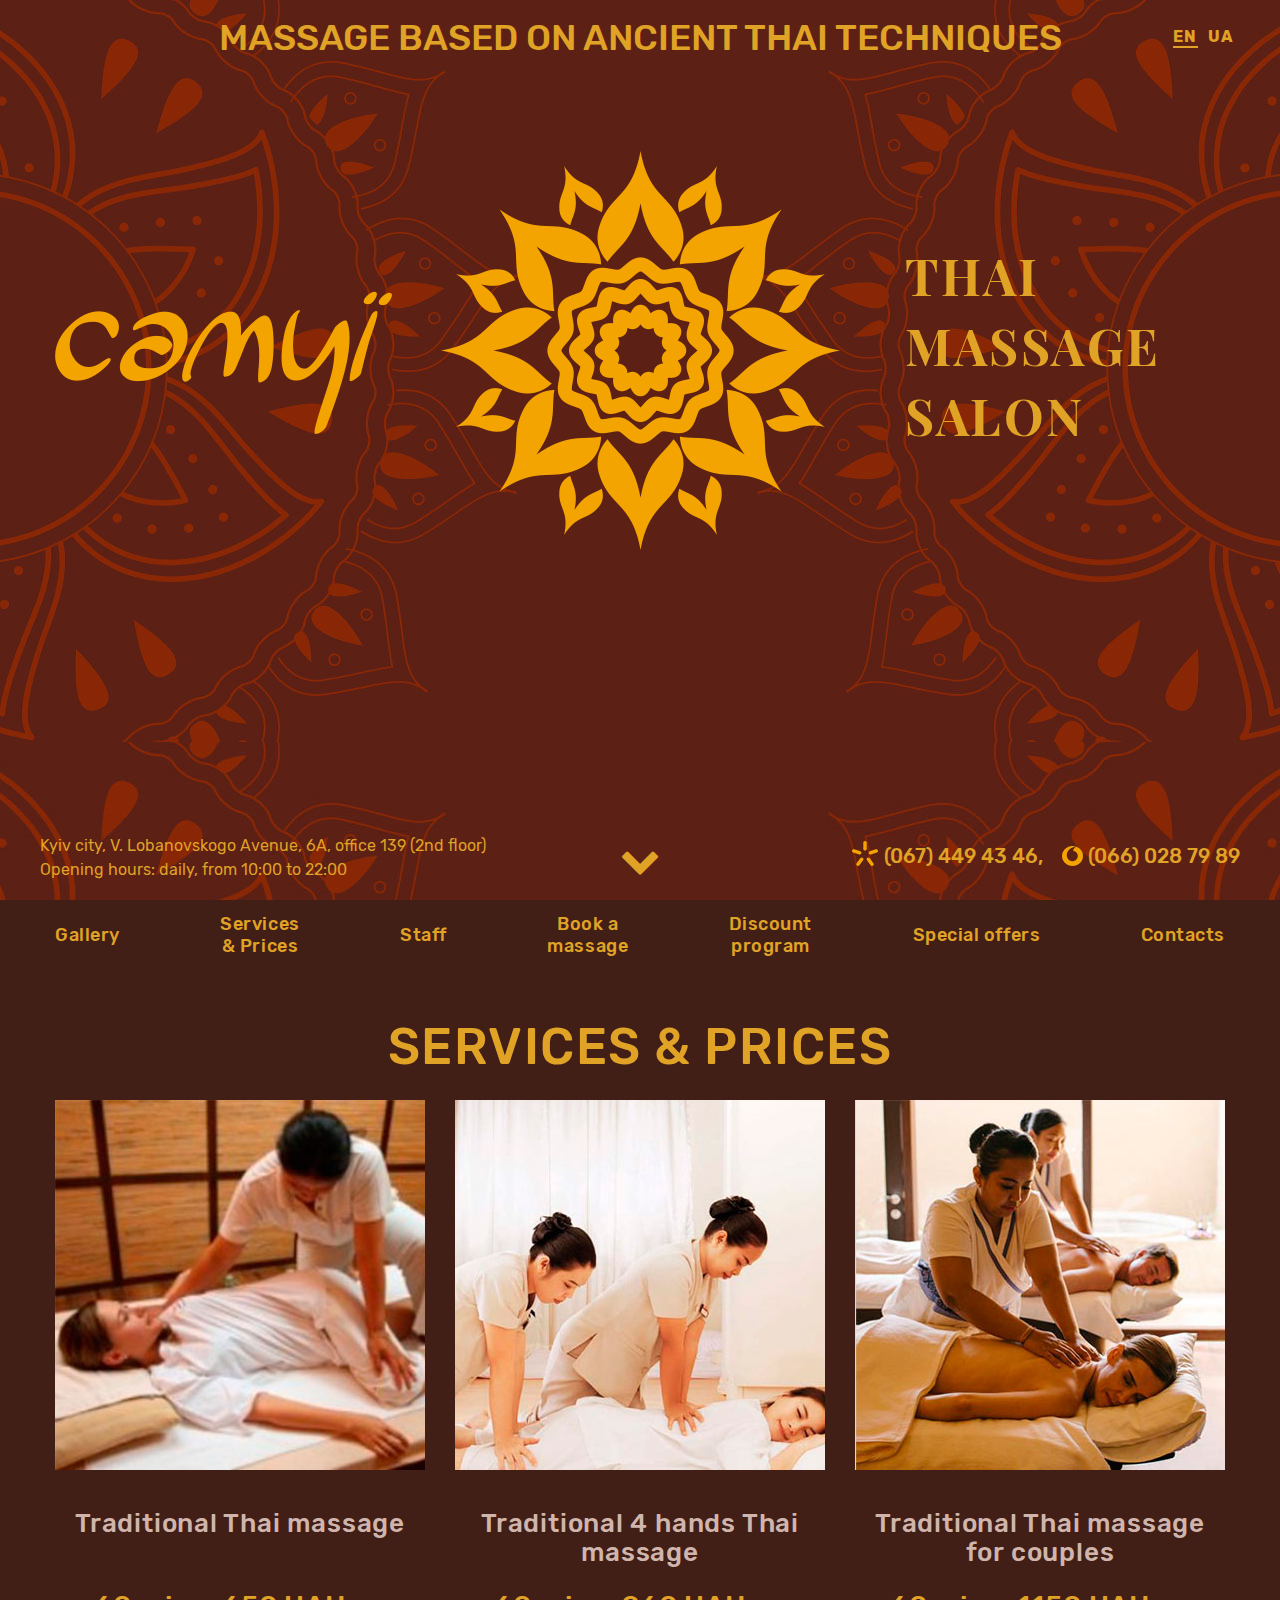
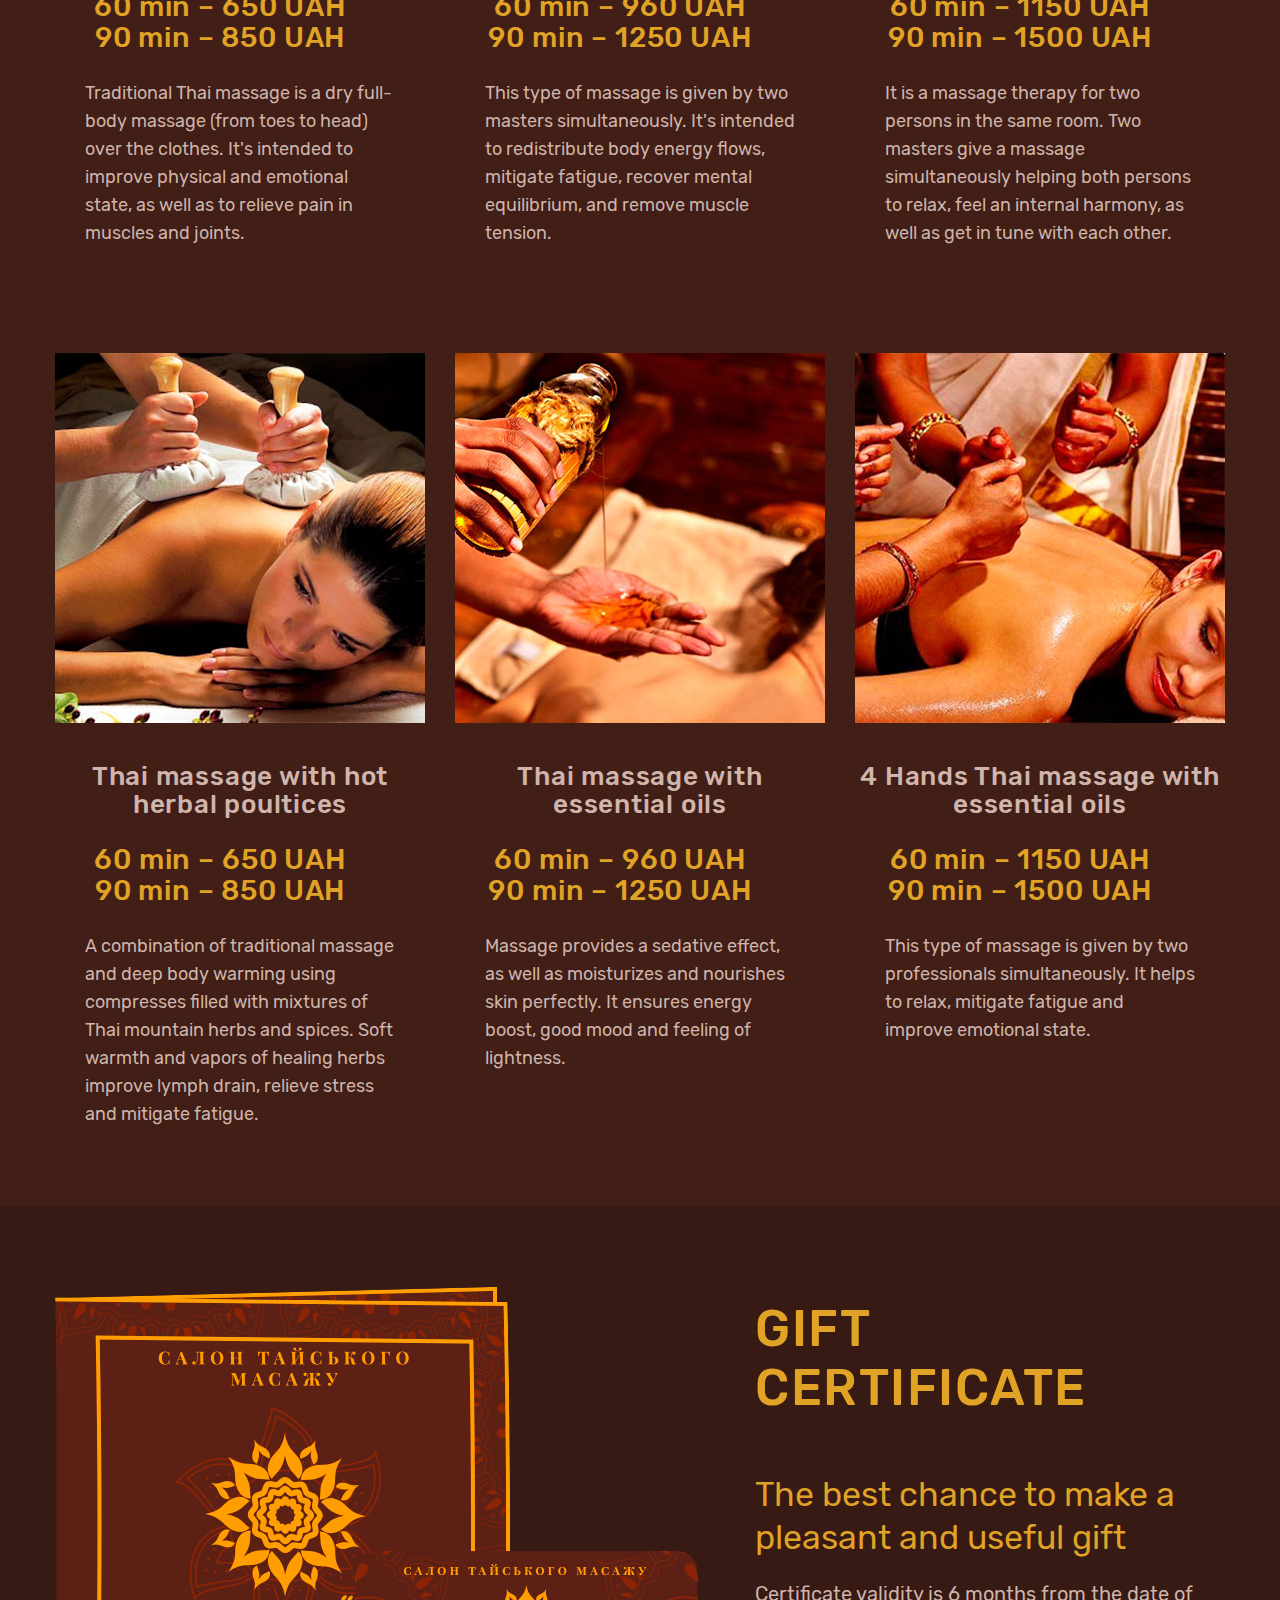
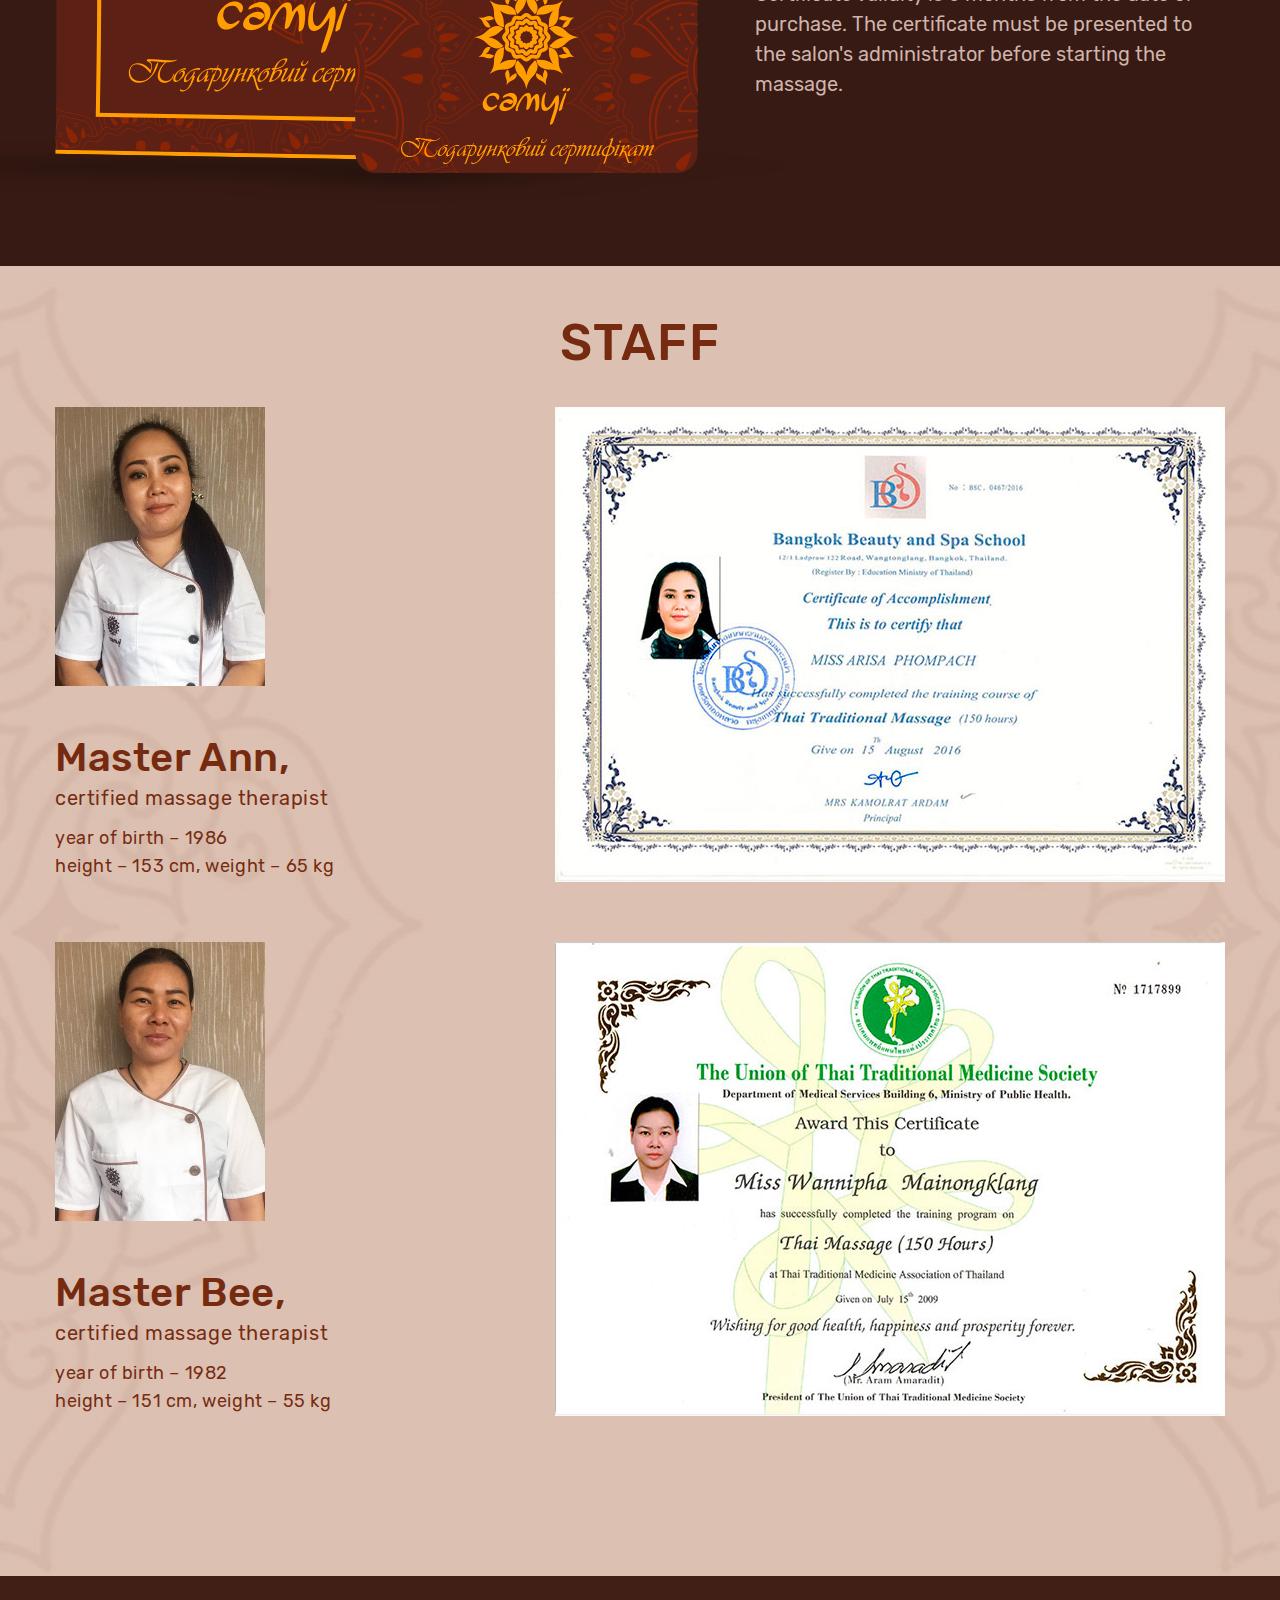
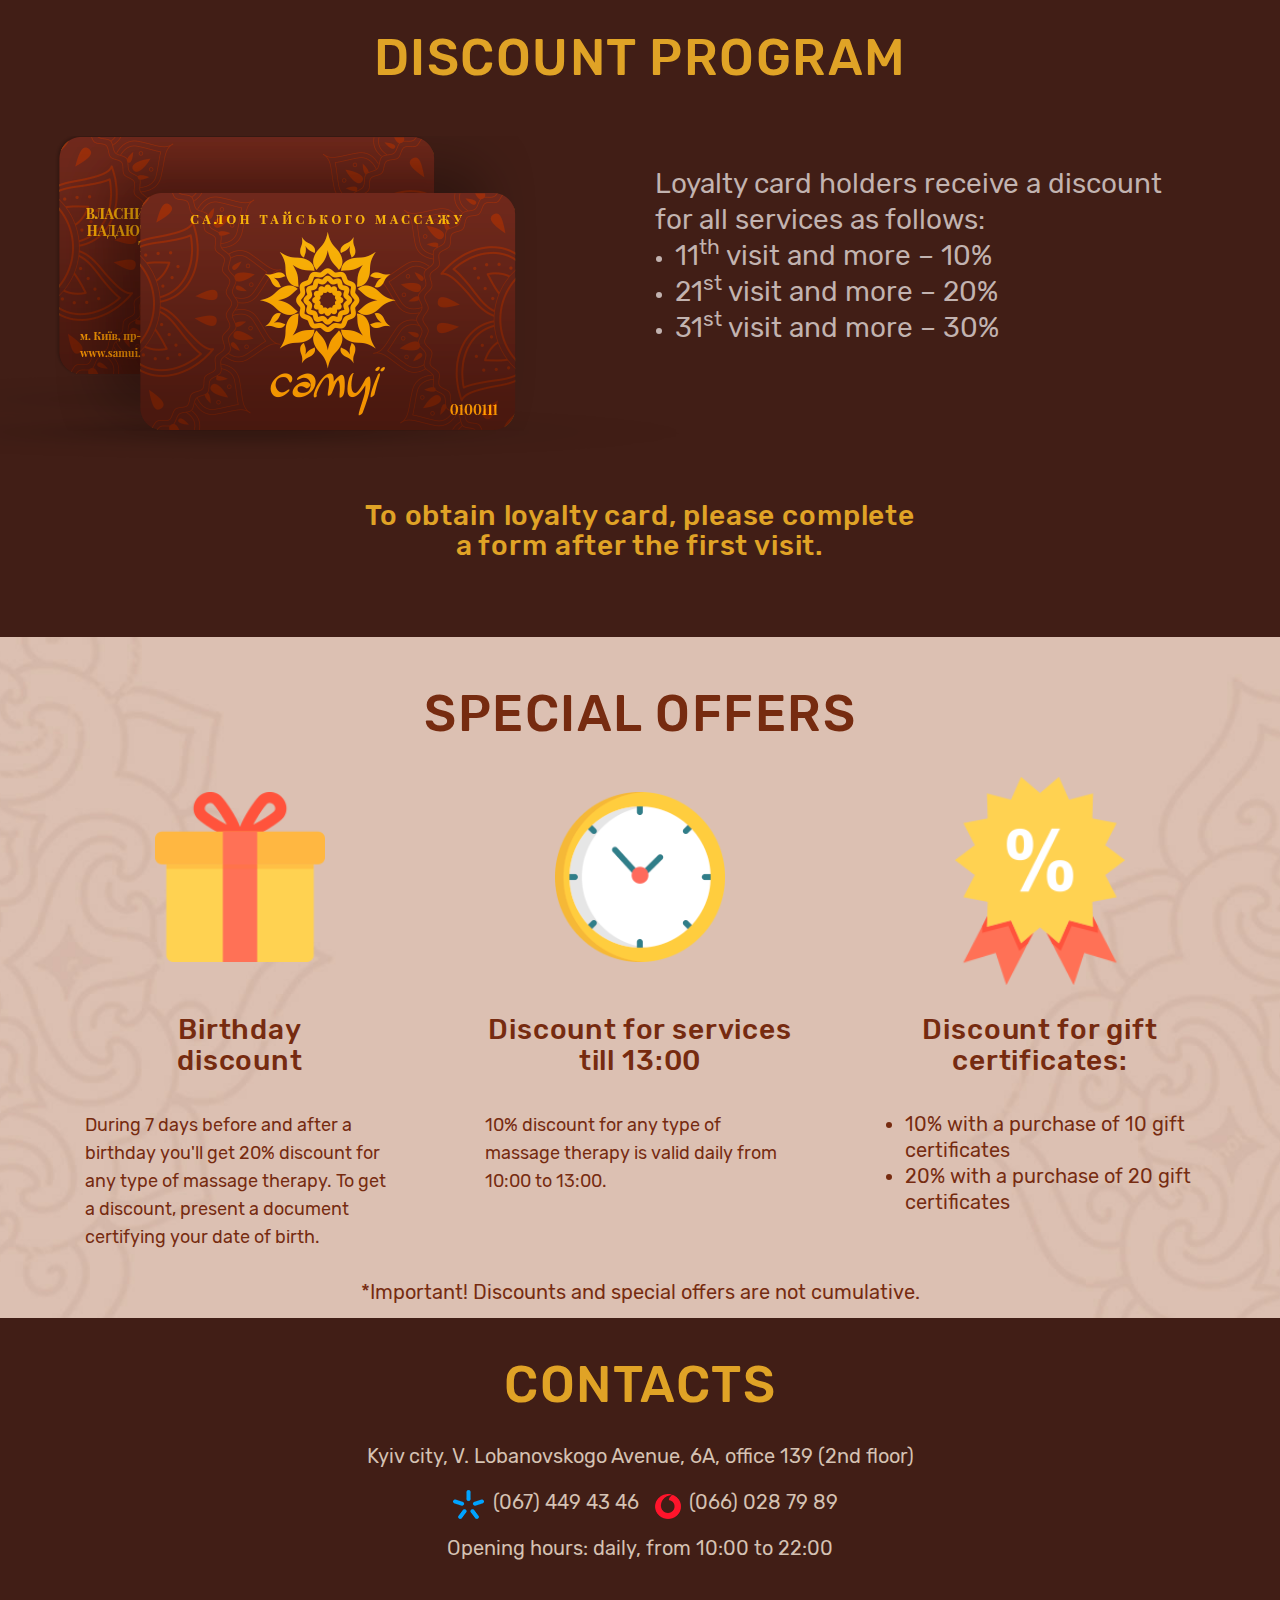
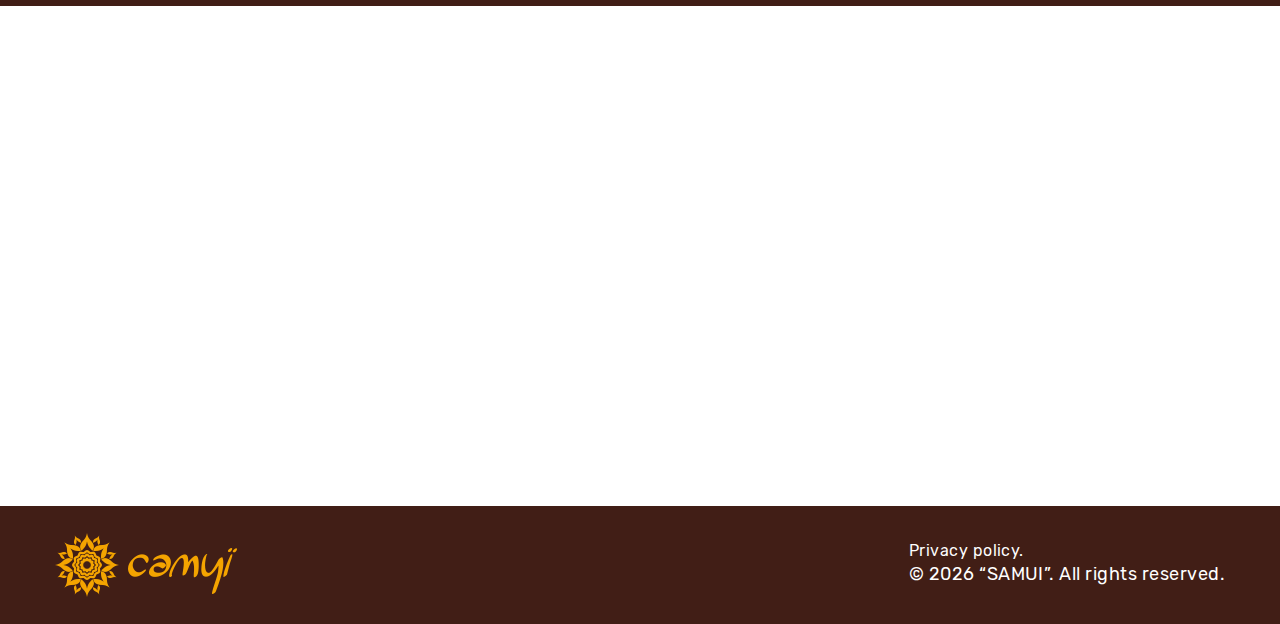
==== commit 26bb46fa: "google map" ====
--- a/en.html
+++ b/en.html
@@ -327,7 +327,8 @@
 	</section>
 
 	<section class="map">
-		<img src="img/map.jpg" alt="">
+		<!-- <img src="img/map.jpg" alt=""> -->
+		<iframe src="https://www.google.com/maps/embed?pb=!1m23!1m12!1m3!1d2541.9962824013114!2d30.46315631588593!3d50.42254089725628!2m3!1f0!2f0!3f0!3m2!1i1024!2i768!4f13.1!4m8!3e6!4m0!4m5!1s0x40d4ceb7d9d83d4f%3A0xab221b3f93e2db26!2z0L_RgNC-0YHQv9C10LrRgiDQktCw0LvQtdGA0ZbRjyDQm9C-0LHQsNC90L7QstGB0YzQutC-0LPQviwgNtCQLCDQmtC40ZfQsiwgMDMwMzc!3m2!1d50.4225375!2d30.465345!5e0!3m2!1sru!2sua!4v1508439642721" width="100%" height="100%" frameborder="0" style="border:0" allowfullscreen></iframe>
 	</section>
 
 	<footer>
--- a/css/main.css
+++ b/css/main.css
@@ -452,7 +452,7 @@
 	background-color: #411e16;
 	height: 70px;
 	color: #e0a326;
-	display: none;
+	/*display: none;*/
 }
 .menu--scrolled {
 	position: fixed;
@@ -905,7 +905,7 @@
 }
 .map {
 	padding: 0;
-	height: 400px;
+	height: 500px;
 }
 .map img {
 	display: block;
